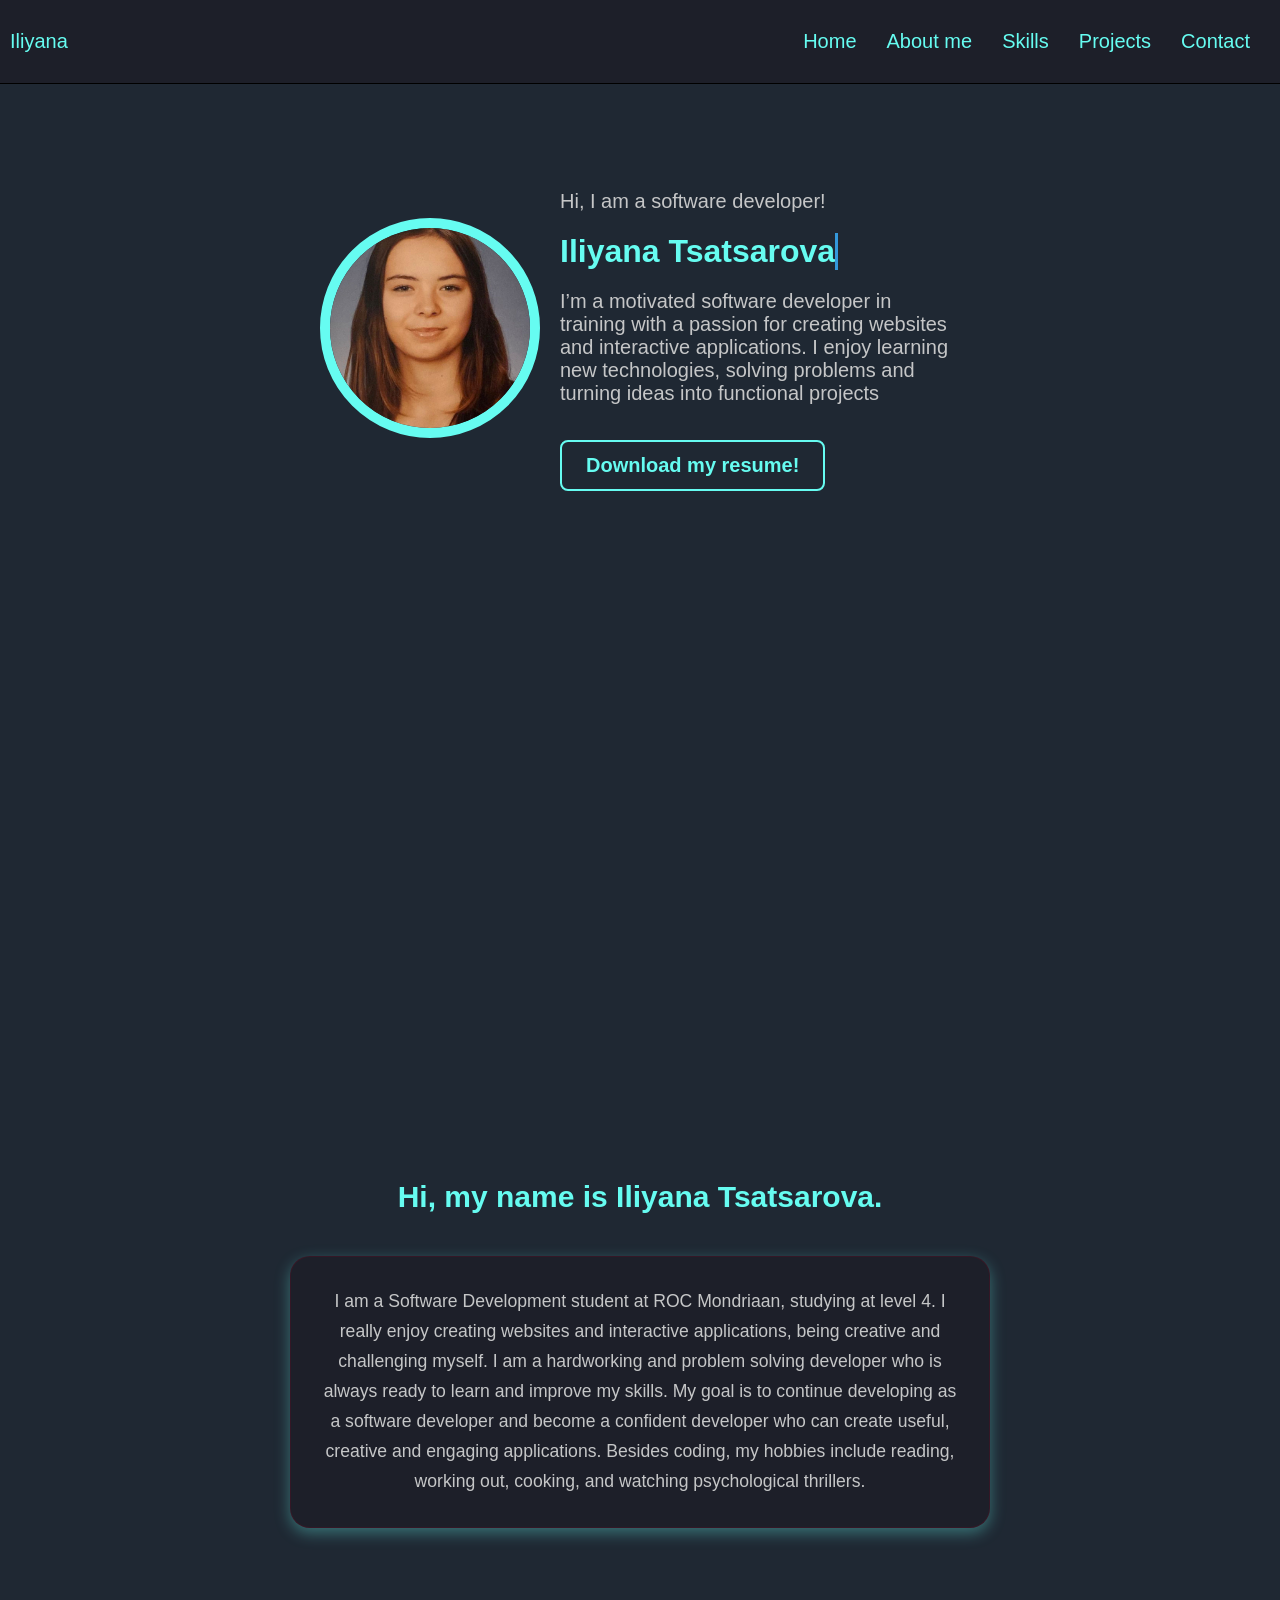
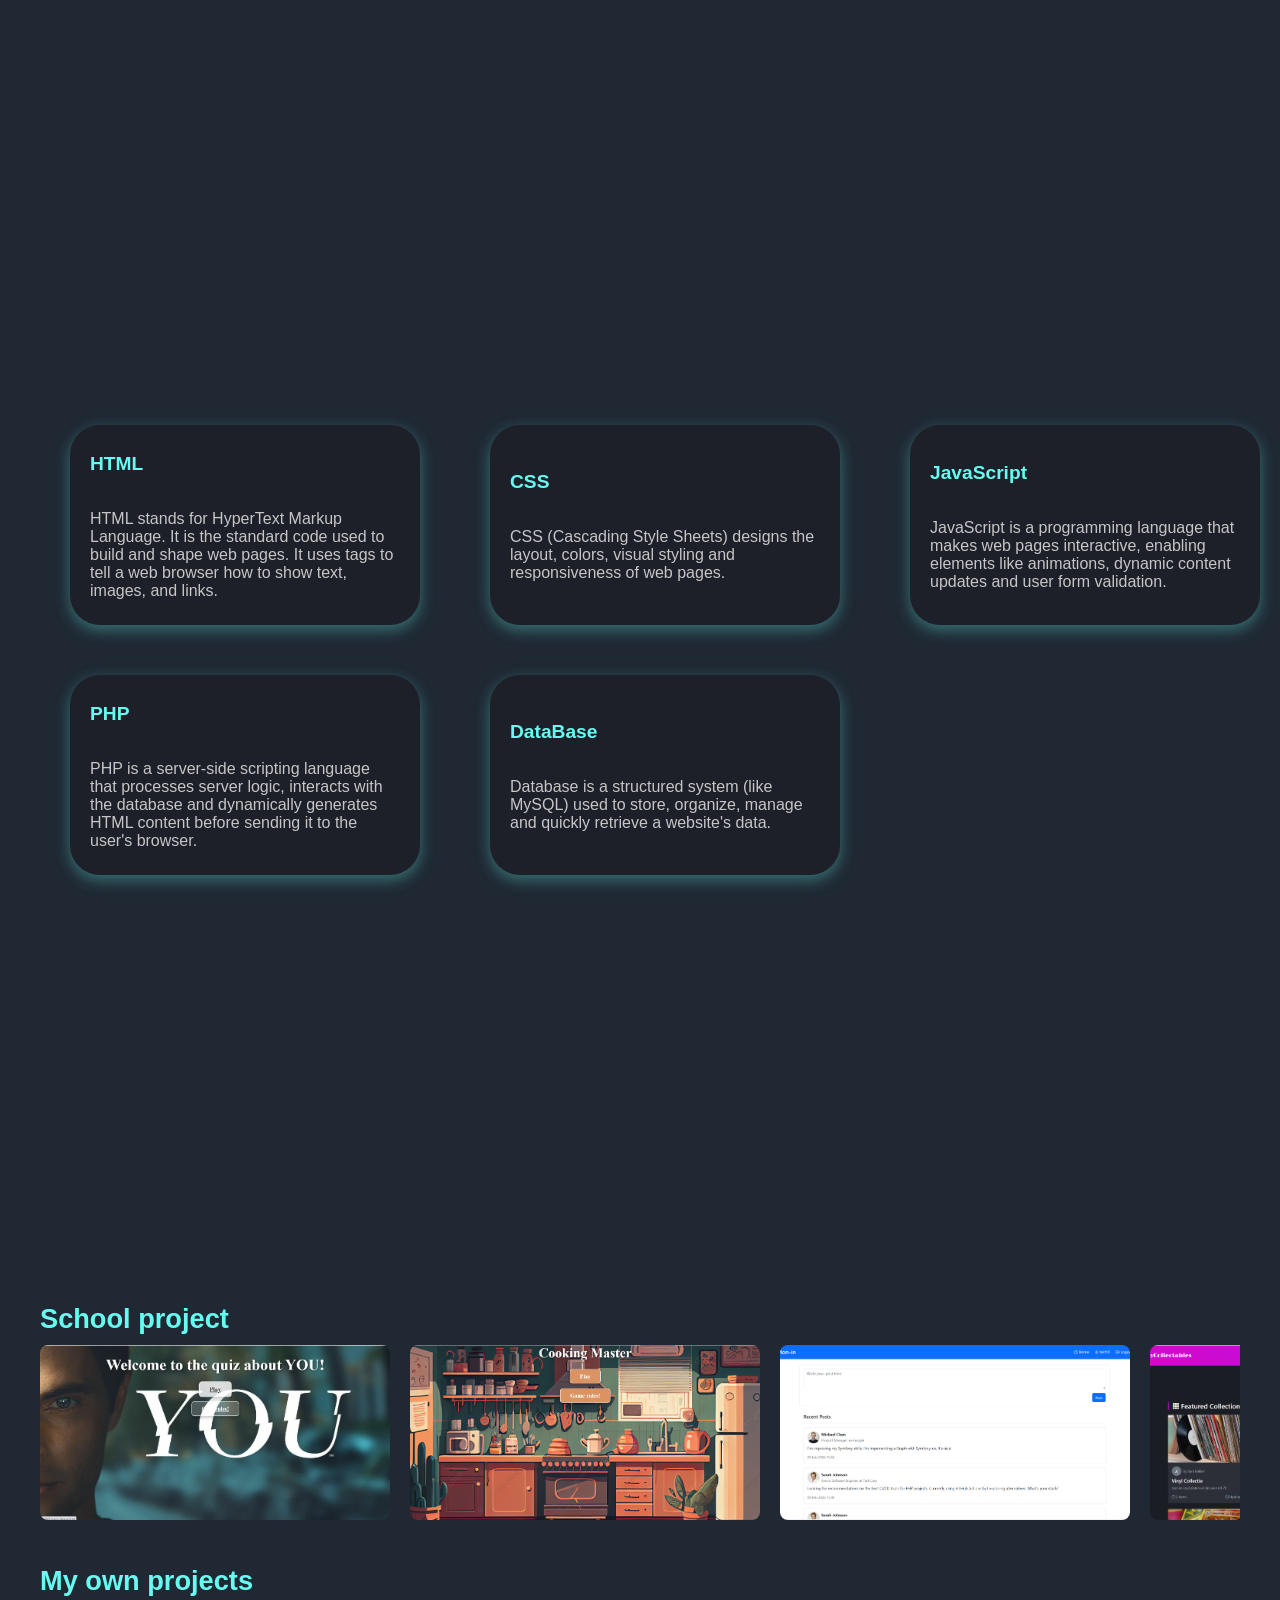
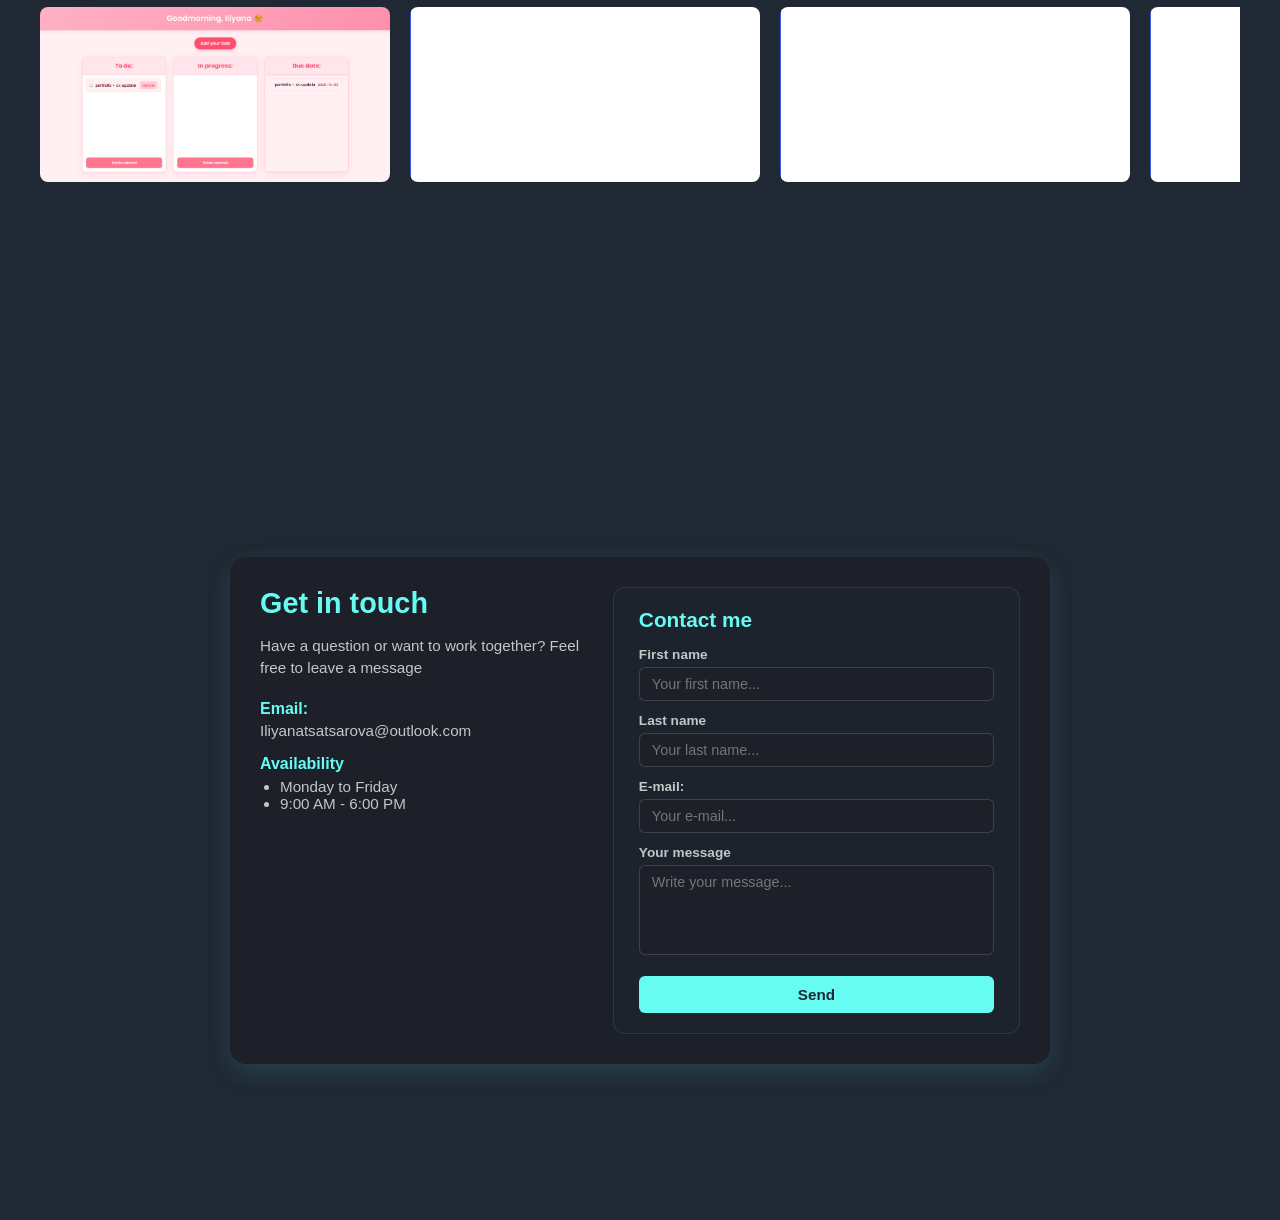
==== index.html @ 101a6073 "I updated my resume" ====
<!doctype html>
<html lang="en">
  <head>
    <meta charset="UTF-8" />
    <meta name="viewport" content="width=device-width, initial-scale=1.0" />
    <title>Iliyana's portfolio</title>
    <link rel="stylesheet" href="style.css" />
  </head>
  <body>
    <!--NAV-->
    <header>
      <nav class="nav">
        <div class="logo">Iliyana</div>
        <ul class="nav-links">
          <li><a href="#home">Home</a></li>
          <li><a href="#aboutme">About me</a></li>
          <li><a href="#skills">Skills</a></li>
          <li><a href="#projects">Projects</a></li>
          <li><a href="#contact">Contact</a></li>
        </ul>
      </nav>
    </header>

    <section id="home" class="home">
      <div class="home-content">
        <div class="profilepicture">
          <img
            src="img/Schermafbeelding 2026-08-31 154317.png"
            alt="profilepicture"
          />
        </div>
        <div class="introduction-text">
          <p class="intro">Hi, I am a software developer!</p>
          <div class="typing-container">
            <h1 class="typing-text">Iliyana Tsatsarova</h1>
          </div>
          <p class="home-description">
            I’m a motivated software developer in training with a passion for
            creating websites and interactive applications. I enjoy learning new
            technologies, solving problems and turning ideas into functional
            projects
          </p>
          <a
            href="assets/CV_IliyanaTsatsarova (1).docx"
            download="IliyanaTsatsarova/resume"
            >Download my resume!</a
          >
        </div>
      </div>
    </section>

    <section id="aboutme" class="aboutme">
      <h2>Hi, my name is Iliyana Tsatsarova.</h2>
      <p class="about-text">
        I am a Software Development student at ROC Mondriaan, studying at level
        4. I really enjoy creating websites and interactive applications, being
        creative and challenging myself. I am a hardworking and problem solving
        developer who is always ready to learn and improve my skills. My goal is
        to continue developing as a software developer and become a confident
        developer who can create useful, creative and engaging applications.
        Besides coding, my hobbies include reading, working out, cooking, and
        watching psychological thrillers.
      </p>
    </section>

    <section id="skills" class="skills">
      <div class="my-skills">
        <div class="skill">
          <p class="skill-title">HTML</p>
          <p class="skill-description">
            HTML stands for HyperText Markup Language. It is the standard code
            used to build and shape web pages. It uses tags to tell a web
            browser how to show text, images, and links.
          </p>
        </div>
        <div class="skill">
          <p class="skill-title">CSS</p>
          <p class="skill-description">
            CSS (Cascading Style Sheets) designs the layout, colors, visual
            styling and responsiveness of web pages.
          </p>
        </div>
        <div class="skill">
          <p class="skill-title">JavaScript</p>
          <p class="skill-description">
            JavaScript is a programming language that makes web pages
            interactive, enabling elements like animations, dynamic content
            updates and user form validation.
          </p>
        </div>
        <div class="skill">
          <p class="skill-title">PHP</p>
          <p class="skill-description">
            PHP is a server-side scripting language that processes server logic,
            interacts with the database and dynamically generates HTML content
            before sending it to the user's browser.
          </p>
        </div>
        <div class="skill">
          <p class="skill-title">DataBase</p>
          <p class="skill-description">
            Database is a structured system (like MySQL) used to store,
            organize, manage and quickly retrieve a website's data.
          </p>
        </div>
      </div>
    </section>

    <section id="projects" class="projects">
      <div class="project-group">
        <div class="section-title">School project</div>
        <div class="school-projects">
          <div class="project">
            <a
              href="https://github.com/Nicolle-Valovicova/p01-project"
              target="_blank"
            >
              <img
                src="img/Schermafbeelding 2026-08-19 220558.png"
                alt="School Project 1"
              />
              <div class="project-overlay">
                <span>Go to Github&rarr;</span>
              </div>
            </a>
          </div>

          <div class="project">
            <a
              href="https://github.com/Nicolle-Valovicova/Project-p2-Game"
              target="_blank"
            >
              <img
                src="img/Schermafbeelding 2026-08-19 220109.png"
                alt="School Project 2"
              />
              <div class="project-overlay">
                <span>Go to Github &rarr;</span>
              </div>
            </a>
          </div>

          <div class="project">
            <a
              href="https://github.com/ROCMondriaanTIN/sd25-p03-proj-mon-in-jessika-iliyana"
              target="_blank"
            >
              <img
                src="img/Schermafbeelding 2026-08-19 220008.png"
                alt="School Project 3"
              />
              <div class="project-overlay">
                <span>Go to Github &rarr;</span>
              </div>
            </a>
          </div>

          <div class="project">
            <a
              href="https://github.com/ROCMondriaanTIN/sd25-project-p04-collectables-jessika-iliyana-1"
              target="_blank"
            >
              <img
                src="img/Schermafbeelding 2026-08-19 220751.png"
                alt="School Project 4"
              />
              <div class="project-overlay">
                <span>Go to Github &rarr;</span>
              </div>
            </a>
          </div>
        </div>
      </div>

      <div class="project-group">
        <div class="section-title">My own projects</div>
        <div class="home-projects">
          <div class="project">
            <a href="https://github.com/IliyanaTsatsarova22/study_planner" target="_blank">
              <img src="img/Schermafbeelding 2026-10-12 115418.png" alt="Study planner" />
              <div class="project-overlay">
                <span>Go to Github &rarr;</span>
              </div>
            </a>
          </div>

          <div class="project">
            <a>
              <img src="img/white.jpg" alt="test" />
              <div class="project-overlay">
                <span>Go to Github &rarr;</span>
              </div>
            </a>
          </div>

          <div class="project">
            <a>
              <img src="img/white.jpg" alt="test" />
              <div class="project-overlay">
                <span>Go to Github &rarr;</span>
              </div>
            </a>
          </div>

          <div class="project">
            <a>
              <img src="img/white.jpg" alt="test" />
              <div class="project-overlay">
                <span>Go to Github &rarr;</span>
              </div>
            </a>
          </div>
        </div>
      </div>
    </section>

    <section id="contact" class="contact-container">
      <div class="contact-card"> 
      <div class="contact-info">
        <h2>Get in touch</h2>
        <p class="subtitle">
          Have a question or want to work together? Feel free to leave a message
        </p>

        <div class="info-group">
          <span class="info-label">Email:</span>
          <a href="mailto:Iliyanatsatsarova@outlook.com" class="info-value">Iliyanatsatsarova@outlook.com</a>

          <span class="info-label">Availability</span>
          <ul class="availability-list">
            <li>Monday to Friday</li>
            <li>9:00 AM - 6:00 PM</li>
          </ul>

        </div>
      </div>

      <div class="contact-form-wrapper">
        <form class="contact-form" method="POST" action="https://formsubmit.co/iliyanatsatsarova@outlook.com">
          <h2>Contact me</h2>

          <div class="form-row">
            <div class="form-group">
              <label for="fname">First name</label>
              <input type="text" id="fname" name="firstname" placeholder="Your first name..." required />
            </div>

            <div class="form-group">
              <label for="lname">Last name</label>
              <input type="text" id="lname" name="lastname" placeholder="Your last name..." required />
            </div>

            <div class="form-group">
              <label for="email">E-mail:</label>
              <input type="email" id="email" name="email" placeholder="Your e-mail..." required />
            </div>

            <div class="form-group">
              <label for="message">Your message</label>
              <textarea id="message" name="message" rows="5" placeholder="Write your message..." required ></textarea>
            </div>

          </div>

          <button type="submit" class="submit-btn">Send</button>
          <input type="hidden" name="_captcha" value="false">

        </form>
        
      </div>
      </div> 
    </section>
    <div id="toast" class="toast">Message sent successfully!</div>
    <script src="script.js"></script>
  </body>
</html>
---- style.css ----
* {
    box-sizing: border-box;
    font-family:'Franklin Gothic Medium', 'Arial Narrow', Arial, sans-serif;
}

body {
    margin: 0;
    padding: 0;
    background-color: #1F2833;
}

html {
  scroll-behavior: smooth;
}

::selection{
    background: #45A29E;
}

/* HOME */

header{
  position: fixed;
  top: 0;
  width: 100%;
  z-index: 1;
  background-color: #1d1f29;
  border-bottom: 1px solid rgb(0, 0, 0);
 
}
.nav{
    display: flex;
    flex-direction: row;
    justify-content: space-between;
    color: #66FCF1;
    align-items: center;
    padding: 10px;
    font-size: 20px;
}

.nav-links{
    display: flex;
    flex-direction: row;
    gap: 30px;
    margin-right: 20px;
    list-style: none;
}

a {
    text-decoration: none;
    color: #66FCF1;

}

.nav-links a {
    transition: color 0.3s ease;
}

.nav-links a:hover {
    color: #ffffff;
    border-bottom: 2px solid #66FCF1;
    padding-bottom: 4px;
}

.home-content{
    height: 500px;
    display: flex;
    flex-direction: row;
    justify-content: center;
    align-items: center;
    gap: 20px;
    color: #C5C6C7 ;

}

.profilepicture img {
  width: 220px;
  height: 220px;
  border-radius: 50%;
  object-fit: cover;
  border: 10px solid #66FCF1;
  position: relative;
  animation-name: imgswipe;
  animation-duration: 2s;
}

@keyframes imgswipe{
    0%{
       left:  -700px;
    }
    100%{
        left: 0px;
    }

}

.home {
    min-height: 100vh;
    padding-top: 80px;
    box-sizing: border-box;
}

.introduction-text{
    font-size: 20px;
    animation-name: intro-text;
    animation-duration: 1s;
    position: relative;
}

@keyframes intro-text{
    0% {
        top: -600px;
    }
    100% {
        top: 0px;
    }
}

.introduction-text a[download] {
    display: inline-block;
    margin-top: 15px;
    padding: 12px 24px;
    background-color: transparent;
    color: #66FCF1;
    border: 2px solid #66FCF1;
    border-radius: 8px;
    font-weight: bold;
    transition: all 0.3s ease;
}

.introduction-text a[download]:hover {
    background-color: #66FCF1;
    color: #1d1f29;
    box-shadow: 0 0 15px rgba(102, 252, 241, 0.4);
}
.home-description{
    width: 400px;
}

.typing-container {
  display: flex;
  align-items: center;
  justify-content: flex-start; /* Aangepast zodat het mooi aansluit bij je tekstblok */
  height: 100%;
}

.typing-text {
  font-size: 32px; 
  font-weight: bold;
  overflow: hidden;
  white-space: nowrap;
  border-right: 3px solid #3498db;
  animation: typing 3s steps(18) infinite, blink 0.5s step-end infinite alternate;
  margin: 0;
  color: #66FCF1;
}
    
@keyframes typing {
  0% { width: 0; }
  50% { width: 100%; }
  100% { width: 0; }
}
    
@keyframes blink {
  50% { border-color: transparent; }
}


.aboutme, .skills, .projects, .contact-container {
    min-height: 100vh;
    background-color: #1F2833;
}

/* ABOUT ME */

.aboutme {
    display: flex;
    flex-direction: column;
    justify-content: center;
    align-items: center;
    padding: 80px;
}

.aboutme h2{
    color: #66FCF1;
    font-size: 30px;
}

.about-text {
    width: min(700px, 90%);
    padding: 30px;
    background-color: #1d1f29;
    border: 1px solid rgba(123, 1, 30, 0.25);
    border-radius: 20px;
    box-shadow: rgba(102, 252, 241, 0.35) 0px 5px 15px;
    color: #C5C6C7;
    font-size: 1.1rem;
    line-height: 1.7;
    text-align: center;
}

/* SKILLS  */

.skills {
  display: flex;
  flex-direction: row;
  justify-content: center;
  align-items: center;
  margin-left: 70px;
}

.my-skills {
  width: 100%;
  display: grid;
  grid-template-columns: 1fr 1fr 1fr ; 
  gap: 50px;
  
}
.skill {
    height: 200px;
    width: 350px;
    transition:all 0.3s ease;
    border-radius: 30px;
    box-shadow: rgba(102, 252, 241, 0.35) 0px 5px 15px;
    padding: 20px;
    display: flex;
    flex-direction: column;
    justify-content: center;
    align-items: flex-start;
    background-color: #1d1f29;
    color: #C5C6C7;
}

.skill-title{
   font-weight: bold;
   font-size: 1.2rem;
   color: #66FCF1;
}

.skill:hover{
  transform: scale(1.1);
  box-shadow: #45A29E 0px 20px 30px -10px;
}

/* PROJECTS */
.projects {
    min-height: 100vh;
    display: flex;
    flex-direction: column;
    justify-content: center;
    gap: 30px; 
    padding: 40px;
}

.school-projects,
.home-projects {
    display: flex;
    flex-direction: row;
    gap: 20px;
    overflow-x: auto; 
    padding-bottom: 15px; 
    scroll-behavior: smooth;
    scrollbar-width: thin;
    scrollbar-color: #45A29E rgba(123, 1, 30, 0.1);
}
.project-group {
    display: flex;
    flex-direction: column;
    gap: 10px; /* Kleine ruimte tussen de titel en de kaarten! */
}

.section-title {
    color: #66FCF1;
    font-weight: bold;
    font-size: 1.7rem;
}

.project {
    width: 350px;  
    height: 175px; 
    display: flex;
    justify-content: center;
    align-items: center;
    flex-shrink: 0; 
    border-radius: 8px; 
    position: relative; 
    overflow: hidden; 
}

.project a {
    display: block;
    width: 100%;
    height: 100%;
}

.project img {
    width: 100%;
    height: 100%;
    object-fit: cover;
    display: block; 
}


.project-overlay{
    position: absolute;
    top: 0;
    left: 0;
    width: 100%;
    height: 100%;
    background: linear-gradient(to top, #27615e, transparent);
    display: flex;
    justify-content: center;
    align-items: flex-end;
    padding-bottom: 20px;
    opacity: 0; 
    transition: opacity 0.3s ease;
}

.project-overlay span {
    color: white;
    font-weight: bold;
    font-size: 1.2rem;
}

.project:hover .project-overlay {
    opacity: 1; 
}



.school-projects::-webkit-scrollbar,
.home-projects::-webkit-scrollbar {
    height: 8px; 
}

.school-projects::-webkit-scrollbar-track,
.home-projects::-webkit-scrollbar-track {
    background: rgba(123, 1, 30, 0.1); 
    border-radius: 10px;
}

.school-projects::-webkit-scrollbar-thumb,
.home-projects::-webkit-scrollbar-thumb {
    background: #7B011E; 
}


.contact-container {
    min-height: calc(100vh - 80px); 
    display: flex;
    justify-content: center;
    align-items: center; 
    padding: 40px 20px;
    background-color: #1F2833;
}

.contact-card {
    display: flex;
    flex-direction: row;
    gap: 30px;
    background-color: #1d1f29;
    padding: 30px;
    color: #C5C6C7;
    border-radius: 16px;
    box-shadow: rgba(102, 252, 241, 0.12) 0px 8px 24px;
    max-width: 820px;
    width: 100%;
}

.contact-info {
    flex: 1;
}

.contact-info h2 {
    color: #66FCF1;
    margin-top: 0;
    margin-bottom: 12px;
    font-size: 1.8rem;
}

.contact-info .subtitle {
    line-height: 1.5;
    margin-bottom: 20px;
    font-size: 0.95rem;
}

.info-label {
    display: block;
    color: #66FCF1;
    font-weight: bold;
    margin-top: 15px;
    margin-bottom: 4px;
}

.info-value {
    color: #C5C6C7;
    text-decoration: none;
    font-size: 0.95rem;
}

.availability-list {
    padding-left: 20px;
    margin-top: 5px;
    font-size: 0.95rem;
}

/* FORMULIER CONTAINER */
.contact-form-wrapper {
    flex: 1.1;
    background-color: rgba(31, 40, 51, 0.5);
    padding: 20px 25px;
    border-radius: 12px;
    border: 1px solid rgba(102, 252, 241, 0.1);
}

.contact-form h2 {
    color: #66FCF1;
    margin-top: 0;
    margin-bottom: 15px;
    font-size: 1.3rem;
}

.form-group {
    margin-bottom: 12px;
}

.form-group label {
    display: block;
    font-weight: bold;
    margin-bottom: 5px;
    color: #C5C6C7;
    font-size: 0.85rem;
}

.contact-form input,
.contact-form textarea {
    width: 100%;
    padding: 8px 12px; 
    border: 1.5px solid rgba(197, 198, 199, 0.2);
    border-radius: 6px;
    background-color: #1d1f29;
    color: #ffffff;
    font-size: 0.9rem;
    transition: all 0.3s ease;
    resize: none;
}

.contact-form textarea {
    rows: 3;
    height: 90px; 
}

.contact-form input:focus,
.contact-form textarea:focus {
    border-color: #66FCF1;
    box-shadow: 0 0 8px rgba(102, 252, 241, 0.2);
    outline: none;
}

.submit-btn {
    width: 100%;
    background-color: #66FCF1;
    color: #1f2833;
    font-weight: bold;
    font-size: 0.95rem;
    border: none;
    padding: 10px;
    border-radius: 6px;
    cursor: pointer;
    transition: all 0.3s ease;
    margin-top: 5px;
}

.submit-btn:hover {
    background-color: #45A29E;
    color: #ffffff;
    box-shadow: 0 4px 12px rgba(102, 252, 241, 0.25);
}



/* ALERT */
.toast {
    visibility: hidden;
    min-width: 250px;
    background-color: #66FCF1;
    color: #1d1f29;
    text-align: center;
    border-radius: 8px;
    padding: 16px;
    position: fixed;
    z-index: 1000;
    right: 30px;
    bottom: 30px;
    font-weight: bold;
    box-shadow: 0px 4px 15px rgba(0, 0, 0, 0.4);
    opacity: 0;
    transition: opacity 0.3s, bottom 0.3s, visibility 0.3s;
}

.toast.show {
    visibility: visible;
    opacity: 1;
    bottom: 50px;
}






























































/*
.contact-container {
    display: flex;
    flex-direction: row; 
    justify-content: center; 
    align-items: center; 
}

.contact-info, .contact-form-wrapper {
    background-color: #1d1f29;
    flex: 1 1 0 ; 
    max-width: 500px;
    height: 400px;
    padding: 30px;
    color: #C5C6C7;
    border-radius: 5px;
    
}

.contact-form-wrapper {
    height: 100%;
    display: flex;
}

.contact-form {
    background: #C5C6C7;
    padding: 25px;
    border-radius: 8px;
    color: black;
    width: 100%;
    margin: 0;
}


.contact-form label {
    display: block;
    margin-bottom: 5px;
    font-weight: 500;
}

.contact-form input, 
.contact-form textarea {
    width: 100%;
    padding: 10px;
    border: 1px solid #ccc;
    border-radius: 4px;
    box-sizing: border-box;
}

.contact-form input:focus, 
.contact-form textarea:focus {
    outline: none;
    border-color: #0066cc;
}

.submit-btn {
    width: 100%;
    background-color: #0066cc;
    color: white;
    padding: 12px;
    border: none;
    border-radius: 4px;
    cursor: pointer;
    font-weight: bold;
}

.submit-btn:hover {
    background-color: #0052a3;
}

/* .contact-form{
    background-color: whitesmoke;
    color: black;
    height: 350px;
    padding: 20px;
    border-radius: 10px;
    box-shadow: rgba(102, 252, 241, 0.60) 0px 5px 15px;
}

.form-row{
    display: flex;
    flex-direction: column;
    justify-content: center;
    gap: 5px;
}

.form-row input,
.form-row textarea {
    width: 100%;
    box-sizing: border-box; 
    padding: 10px;
    border: 1px solid #ccc;
    border-radius: 4px;
}

.form-row textarea {
    resize: none;
} */
/* 

.info-group {
    display: flex;
    flex-direction: column;
    gap: 12px;
}

.info-label {
    font-weight: 600;
    font-size: 1.1rem;
    margin-top: 8px;
}

.info-value, 
.contact-info a {
    color: #0066cc;
    text-decoration: none;
    font-size: 0.95rem;
    transition: color 0.2s ease;
}

.info-value:hover, 
.contact-info a:hover {
    color: #004080;
    text-decoration: underline;
} */
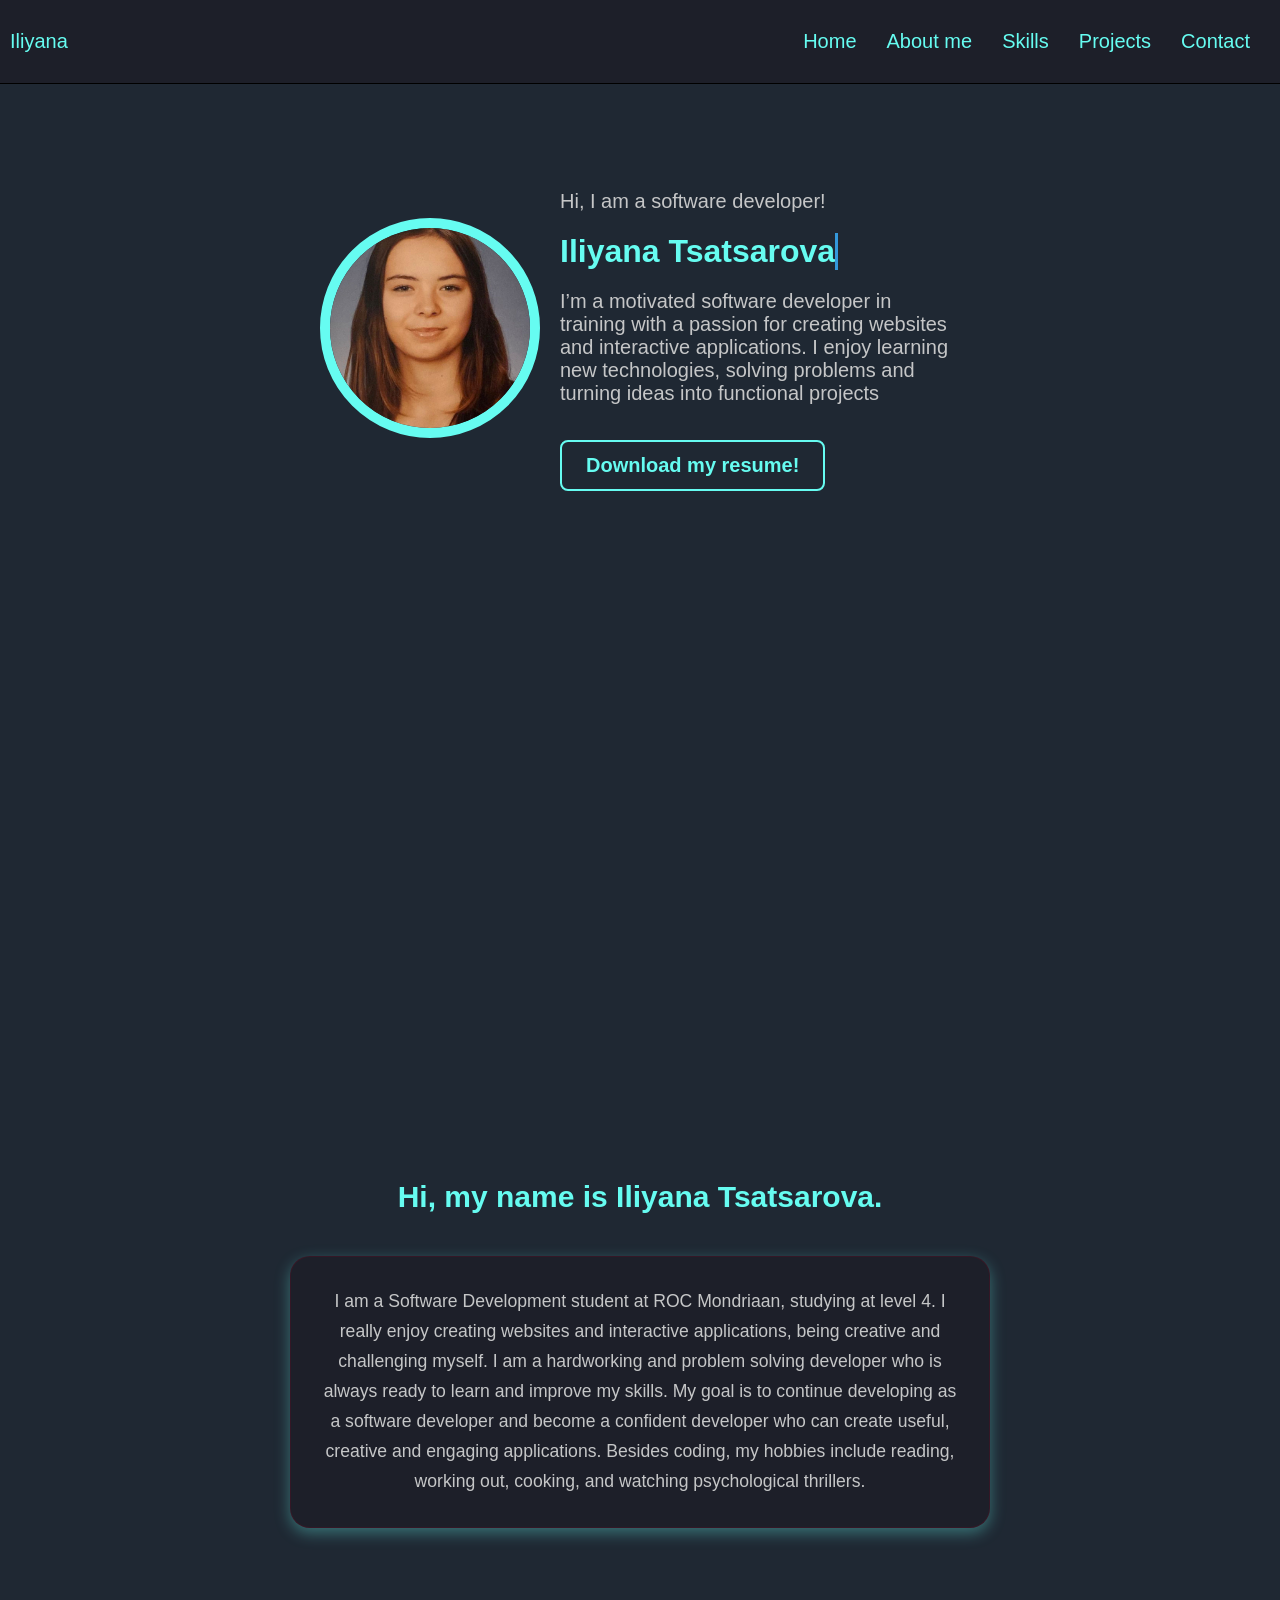
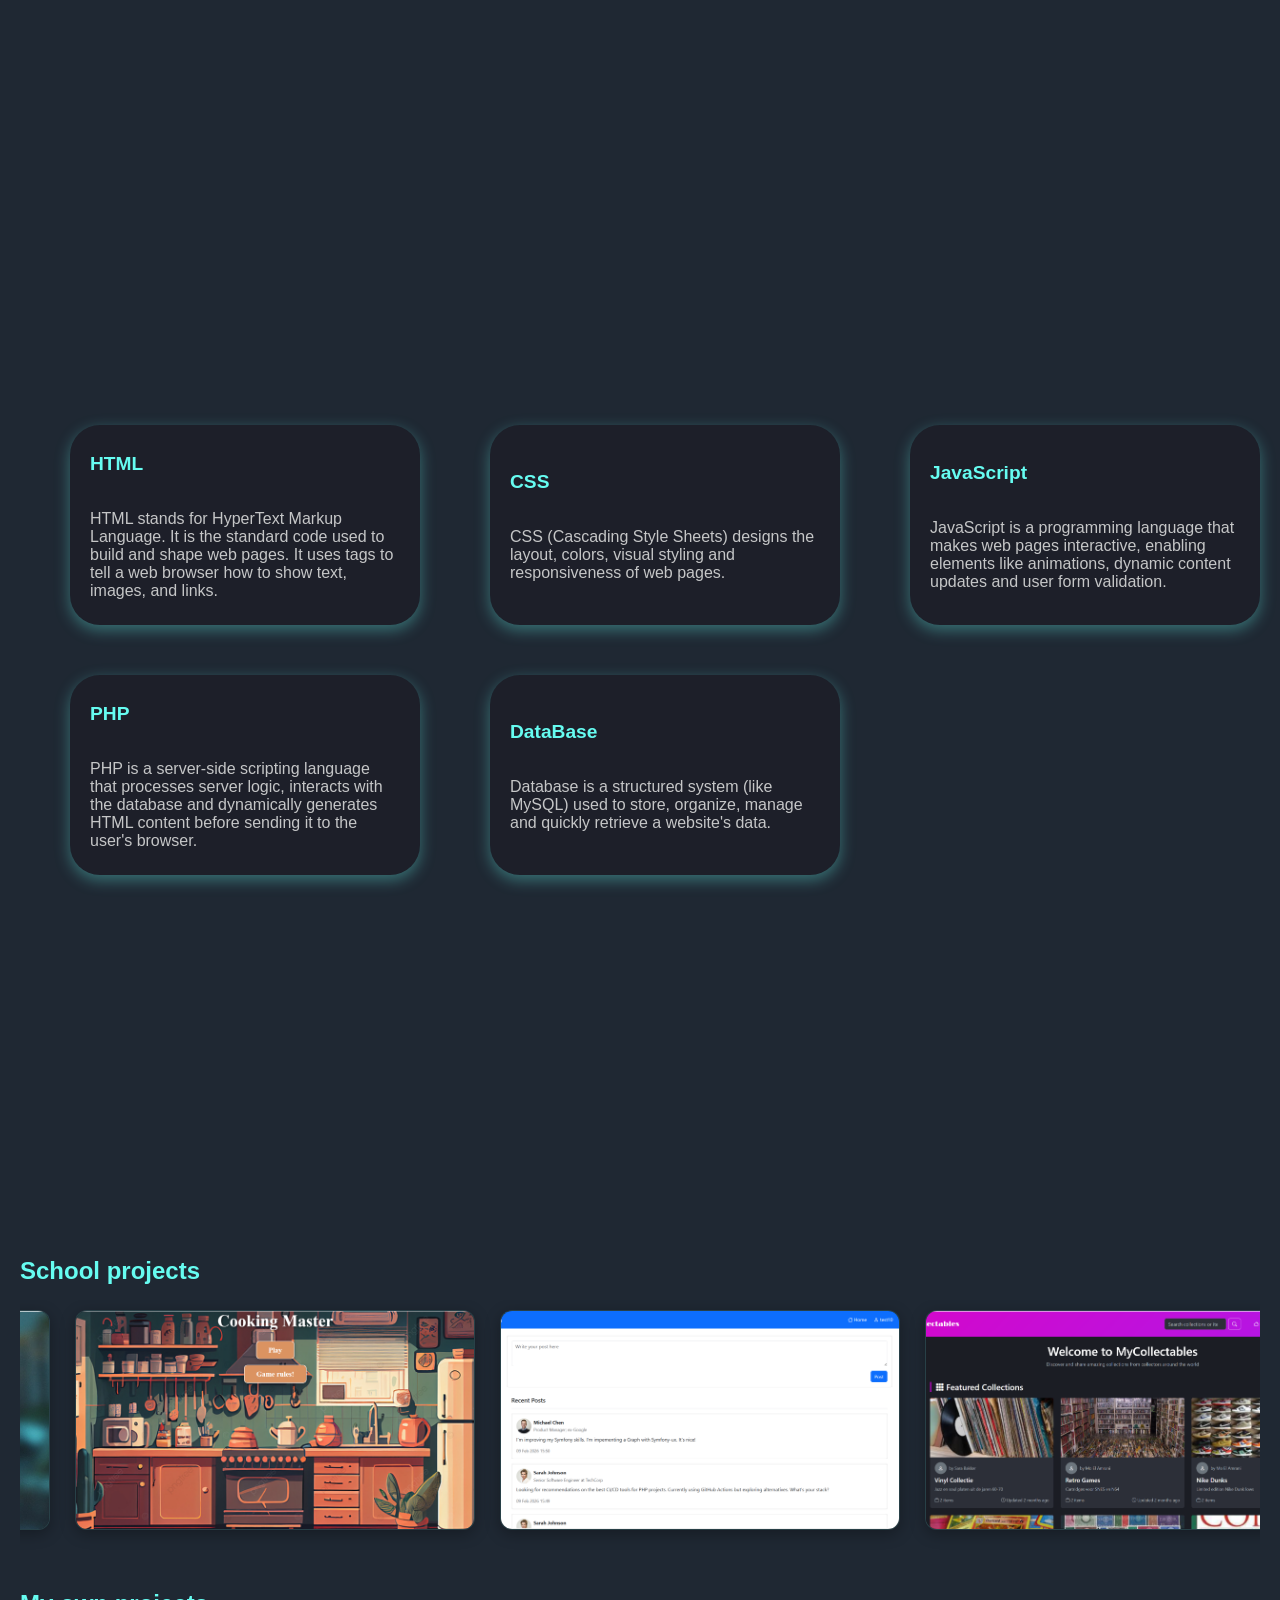
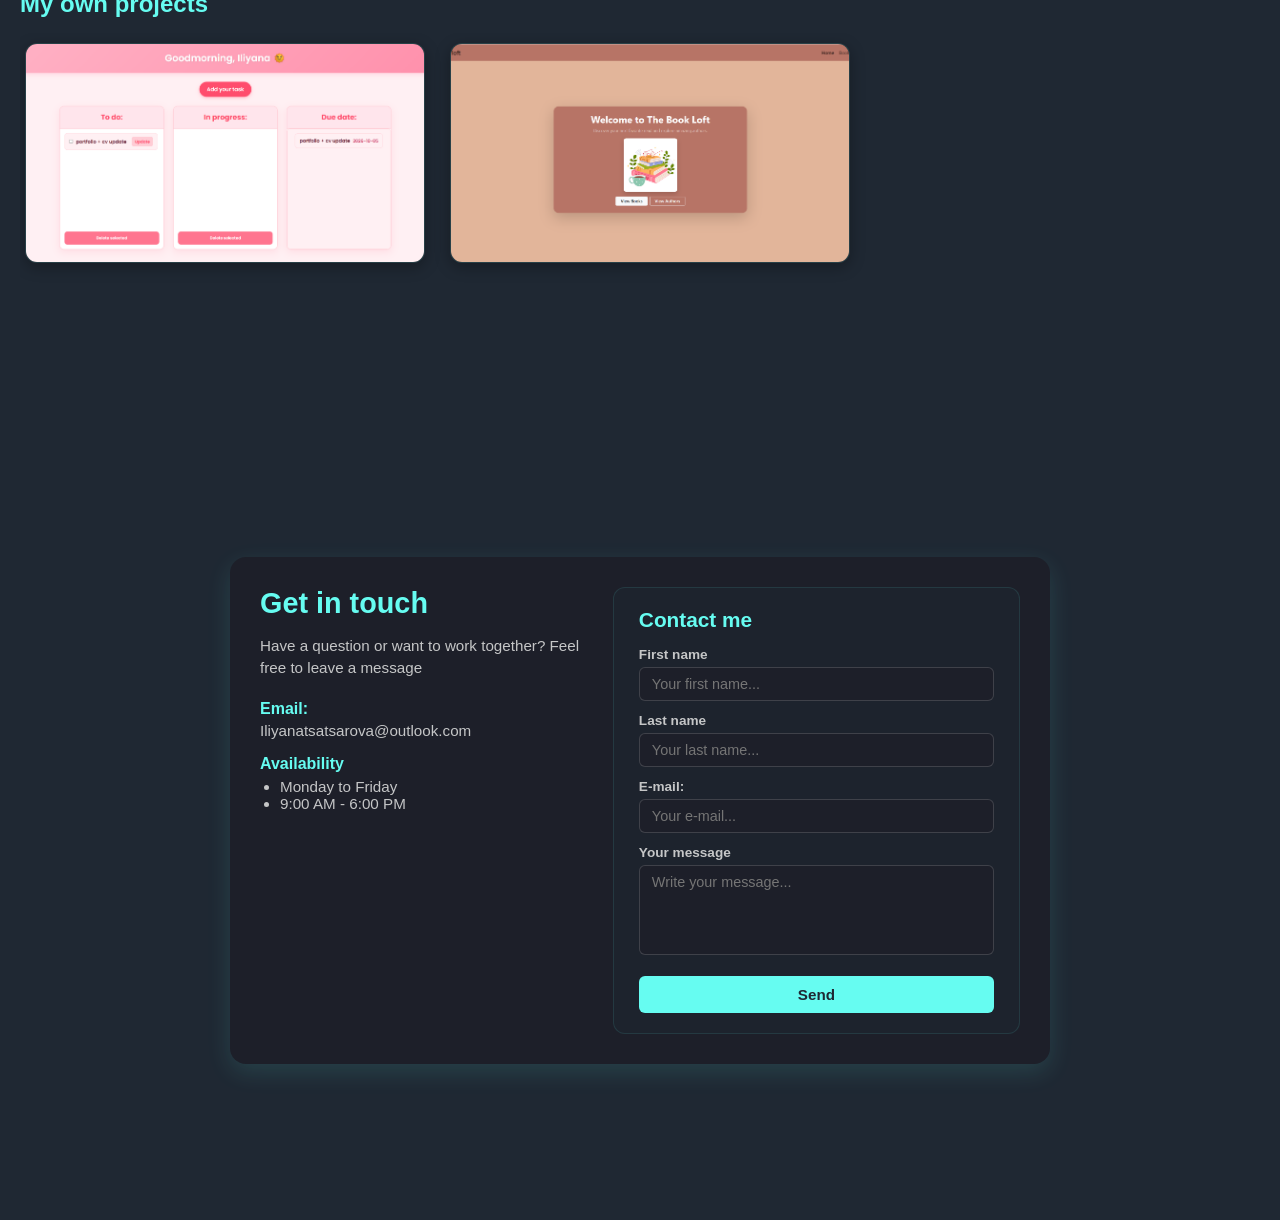
==== commit 1e3edf2b: "automatic scroll added + my own project" ====
--- a/index.html
+++ b/index.html
@@ -106,64 +106,40 @@
       </div>
     </section>
 
-    <section id="projects" class="projects">
+   <section id="projects" class="projects">
       <div class="project-group">
-        <div class="section-title">School project</div>
-        <div class="school-projects">
-          <div class="project">
-            <a
-              href="https://github.com/Nicolle-Valovicova/p01-project"
-              target="_blank"
-            >
-              <img
-                src="img/Schermafbeelding 2026-08-19 220558.png"
-                alt="School Project 1"
-              />
-              <div class="project-overlay">
-                <span>Go to Github&rarr;</span>
-              </div>
-            </a>
-          </div>
-
-          <div class="project">
-            <a
-              href="https://github.com/Nicolle-Valovicova/Project-p2-Game"
-              target="_blank"
-            >
-              <img
-                src="img/Schermafbeelding 2026-08-19 220109.png"
-                alt="School Project 2"
-              />
-              <div class="project-overlay">
-                <span>Go to Github &rarr;</span>
-              </div>
-            </a>
-          </div>
-
-          <div class="project">
-            <a
-              href="https://github.com/ROCMondriaanTIN/sd25-p03-proj-mon-in-jessika-iliyana"
-              target="_blank"
-            >
-              <img
-                src="img/Schermafbeelding 2026-08-19 220008.png"
-                alt="School Project 3"
-              />
-              <div class="project-overlay">
-                <span>Go to Github &rarr;</span>
-              </div>
-            </a>
-          </div>
-
-          <div class="project">
-            <a
-              href="https://github.com/ROCMondriaanTIN/sd25-project-p04-collectables-jessika-iliyana-1"
-              target="_blank"
-            >
-              <img
-                src="img/Schermafbeelding 2026-08-19 220751.png"
-                alt="School Project 4"
-              />
+        <div class="section-title">School projects</div>
+        <div class="school-projects" id="schoolProjectsScroll">
+          <div class="project">
+            <a href="https://github.com/Nicolle-Valovicova/p01-project" target="_blank">
+              <img src="img/Schermafbeelding 2026-08-19 220558.png" alt="School Project 1" />
+              <div class="project-overlay">
+                <span>Go to Github &rarr;</span>
+              </div>
+            </a>
+          </div>
+
+          <div class="project">
+            <a href="https://github.com/Nicolle-Valovicova/Project-p2-Game" target="_blank">
+              <img src="img/Schermafbeelding 2026-08-19 220109.png" alt="School Project 2" />
+              <div class="project-overlay">
+                <span>Go to Github &rarr;</span>
+              </div>
+            </a>
+          </div>
+
+          <div class="project">
+            <a href="https://github.com/ROCMondriaanTIN/sd25-p03-proj-mon-in-jessika-iliyana" target="_blank">
+              <img src="img/Schermafbeelding 2026-08-19 220008.png" alt="School Project 3" />
+              <div class="project-overlay">
+                <span>Go to Github &rarr;</span>
+              </div>
+            </a>
+          </div>
+
+          <div class="project">
+            <a href="https://github.com/ROCMondriaanTIN/sd25-project-p04-collectables-jessika-iliyana-1" target="_blank">
+              <img src="img/Schermafbeelding 2026-08-19 220751.png" alt="School Project 4" />
               <div class="project-overlay">
                 <span>Go to Github &rarr;</span>
               </div>
@@ -174,7 +150,7 @@
 
       <div class="project-group">
         <div class="section-title">My own projects</div>
-        <div class="home-projects">
+        <div class="home-projects" id="homeProjectsScroll">
           <div class="project">
             <a href="https://github.com/IliyanaTsatsarova22/study_planner" target="_blank">
               <img src="img/Schermafbeelding 2026-10-12 115418.png" alt="Study planner" />
@@ -185,26 +161,8 @@
           </div>
 
           <div class="project">
-            <a>
-              <img src="img/white.jpg" alt="test" />
-              <div class="project-overlay">
-                <span>Go to Github &rarr;</span>
-              </div>
-            </a>
-          </div>
-
-          <div class="project">
-            <a>
-              <img src="img/white.jpg" alt="test" />
-              <div class="project-overlay">
-                <span>Go to Github &rarr;</span>
-              </div>
-            </a>
-          </div>
-
-          <div class="project">
-            <a>
-              <img src="img/white.jpg" alt="test" />
+            <a href="https://github.com/IliyanaTsatsarova22/symfony-bookManagement-crud" target="_blank">
+              <img src="img/Schermafbeelding 2026-10-21 183036.png" alt="Book collection" />
               <div class="project-overlay">
                 <span>Go to Github &rarr;</span>
               </div>
--- a/style.css
+++ b/style.css
@@ -248,43 +248,59 @@
     display: flex;
     flex-direction: column;
     justify-content: center;
-    gap: 30px; 
-    padding: 40px;
+    gap: 40px; 
+    padding: 100px 20px 60px 20px; 
+}
+
+.project-group {
+    display: flex;
+    flex-direction: column;
+    gap: 15px;
+    width: 100%;
+}
+
+.section-title {
+    color: #66FCF1;
+    font-weight: bold;
+    font-size: 1.5rem;
 }
 
 .school-projects,
 .home-projects {
     display: flex;
     flex-direction: row;
-    gap: 20px;
+    gap: 25px;
     overflow-x: auto; 
-    padding-bottom: 15px; 
+    padding: 10px 5px 20px 5px; 
     scroll-behavior: smooth;
-    scrollbar-width: thin;
-    scrollbar-color: #45A29E rgba(123, 1, 30, 0.1);
-}
-.project-group {
-    display: flex;
-    flex-direction: column;
-    gap: 10px; /* Kleine ruimte tussen de titel en de kaarten! */
-}
-
-.section-title {
-    color: #66FCF1;
-    font-weight: bold;
-    font-size: 1.7rem;
+    width: 100%;
+    flex-wrap: nowrap; 
+    scrollbar-width: none; 
+}
+
+.school-projects::-webkit-scrollbar,
+.home-projects::-webkit-scrollbar {
+    display: none;
 }
 
 .project {
-    width: 350px;  
-    height: 175px; 
+    width: 400px;   
+    height: 220px; 
     display: flex;
     justify-content: center;
     align-items: center;
     flex-shrink: 0; 
-    border-radius: 8px; 
+    border-radius: 12px; 
     position: relative; 
     overflow: hidden; 
+    box-shadow: 0 4px 15px rgba(0, 0, 0, 0.3);
+    border: 1px solid rgba(102, 252, 241, 0.15);
+    background-color: #1d1f29;
+    transition: transform 0.3s ease;
+}
+
+.project:hover {
+    transform: translateY(-5px);
 }
 
 .project a {
@@ -300,26 +316,28 @@
     display: block; 
 }
 
-
-.project-overlay{
+.project-overlay {
     position: absolute;
     top: 0;
     left: 0;
     width: 100%;
     height: 100%;
-    background: linear-gradient(to top, #27615e, transparent);
-    display: flex;
-    justify-content: center;
-    align-items: flex-end;
-    padding-bottom: 20px;
+    background: linear-gradient(to top, rgba(39, 97, 94, 0.9), rgba(29, 31, 41, 0.4));
+    display: flex;
+    justify-content: center;
+    align-items: center;
     opacity: 0; 
     transition: opacity 0.3s ease;
 }
 
 .project-overlay span {
-    color: white;
+    color: #ffffff;
     font-weight: bold;
     font-size: 1.2rem;
+    background-color: rgba(31, 40, 51, 0.6);
+    padding: 10px 20px;
+    border-radius: 8px;
+    border: 1px solid #66FCF1;
 }
 
 .project:hover .project-overlay {
@@ -328,23 +346,7 @@
 
 
 
-.school-projects::-webkit-scrollbar,
-.home-projects::-webkit-scrollbar {
-    height: 8px; 
-}
-
-.school-projects::-webkit-scrollbar-track,
-.home-projects::-webkit-scrollbar-track {
-    background: rgba(123, 1, 30, 0.1); 
-    border-radius: 10px;
-}
-
-.school-projects::-webkit-scrollbar-thumb,
-.home-projects::-webkit-scrollbar-thumb {
-    background: #7B011E; 
-}
-
-
+/* CONTACT */
 .contact-container {
     min-height: calc(100vh - 80px); 
     display: flex;
@@ -404,7 +406,6 @@
     font-size: 0.95rem;
 }
 
-/* FORMULIER CONTAINER */
 .contact-form-wrapper {
     flex: 1.1;
     background-color: rgba(31, 40, 51, 0.5);
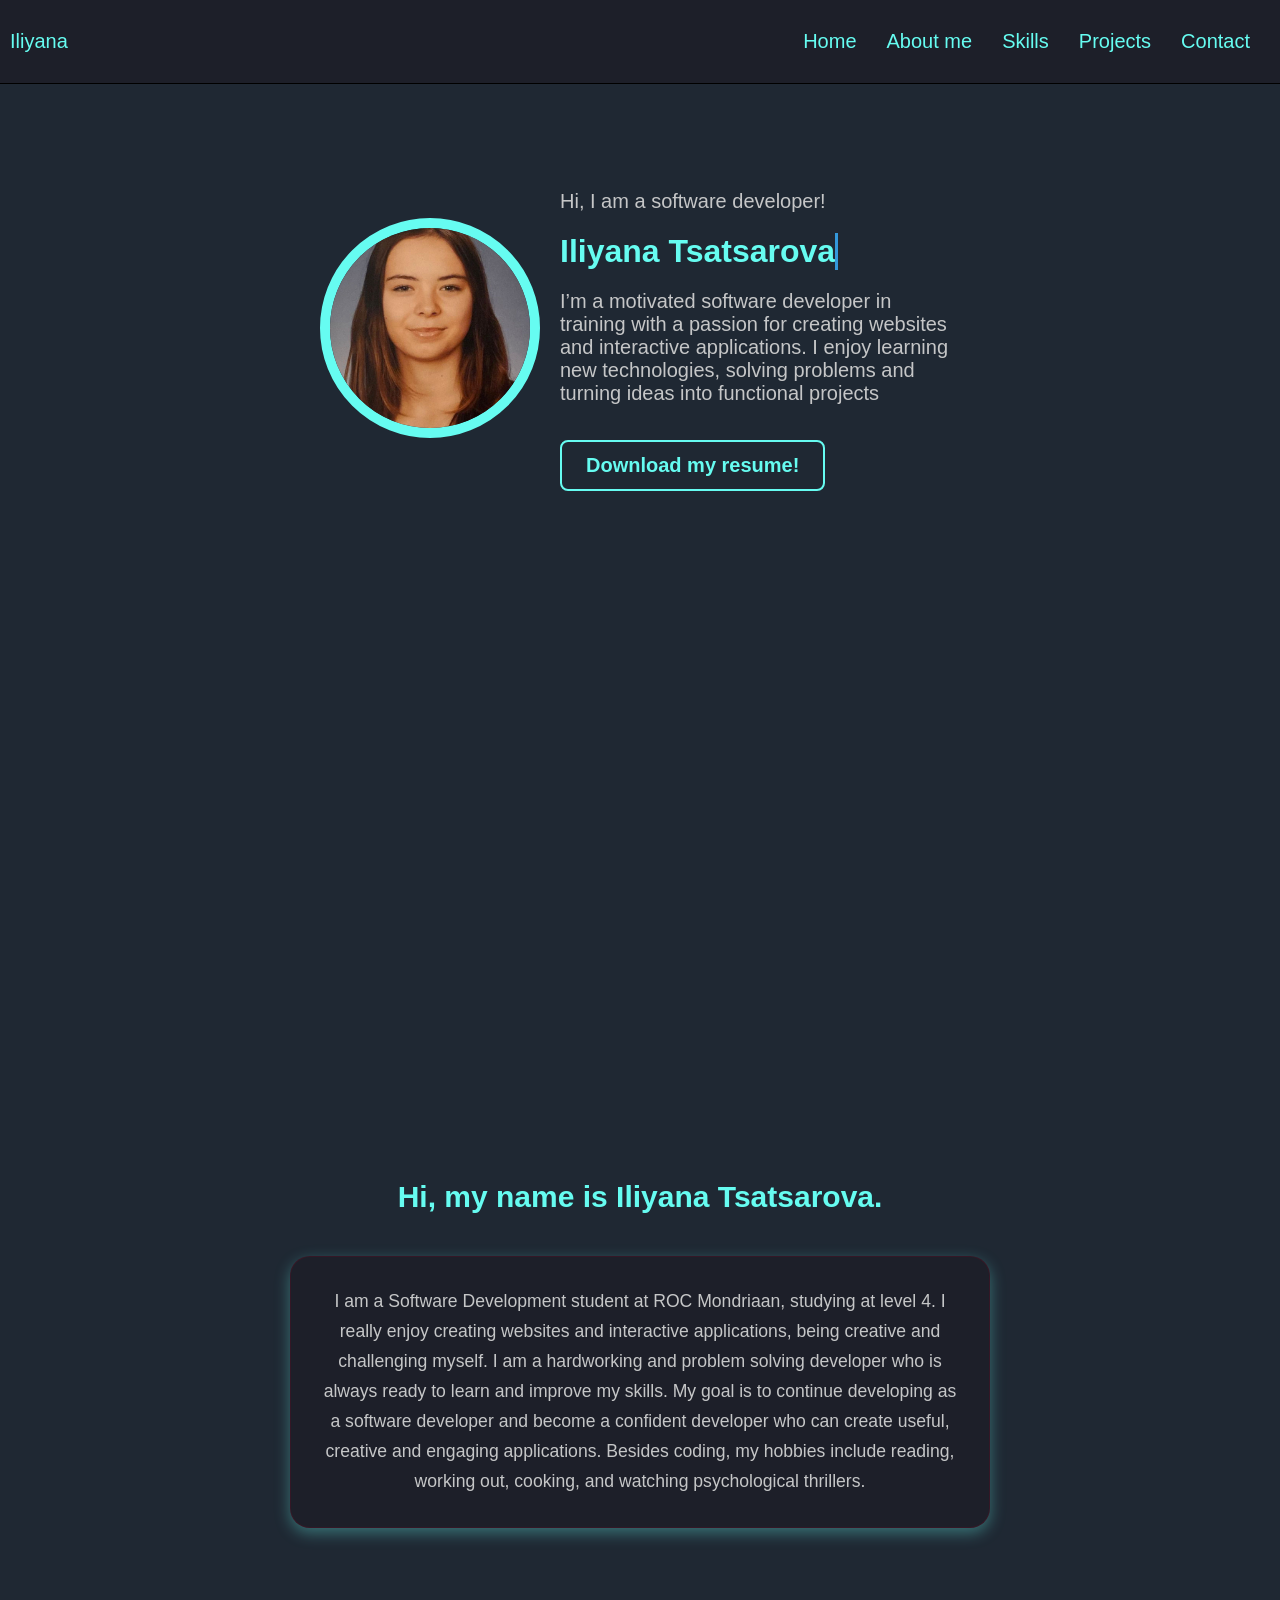
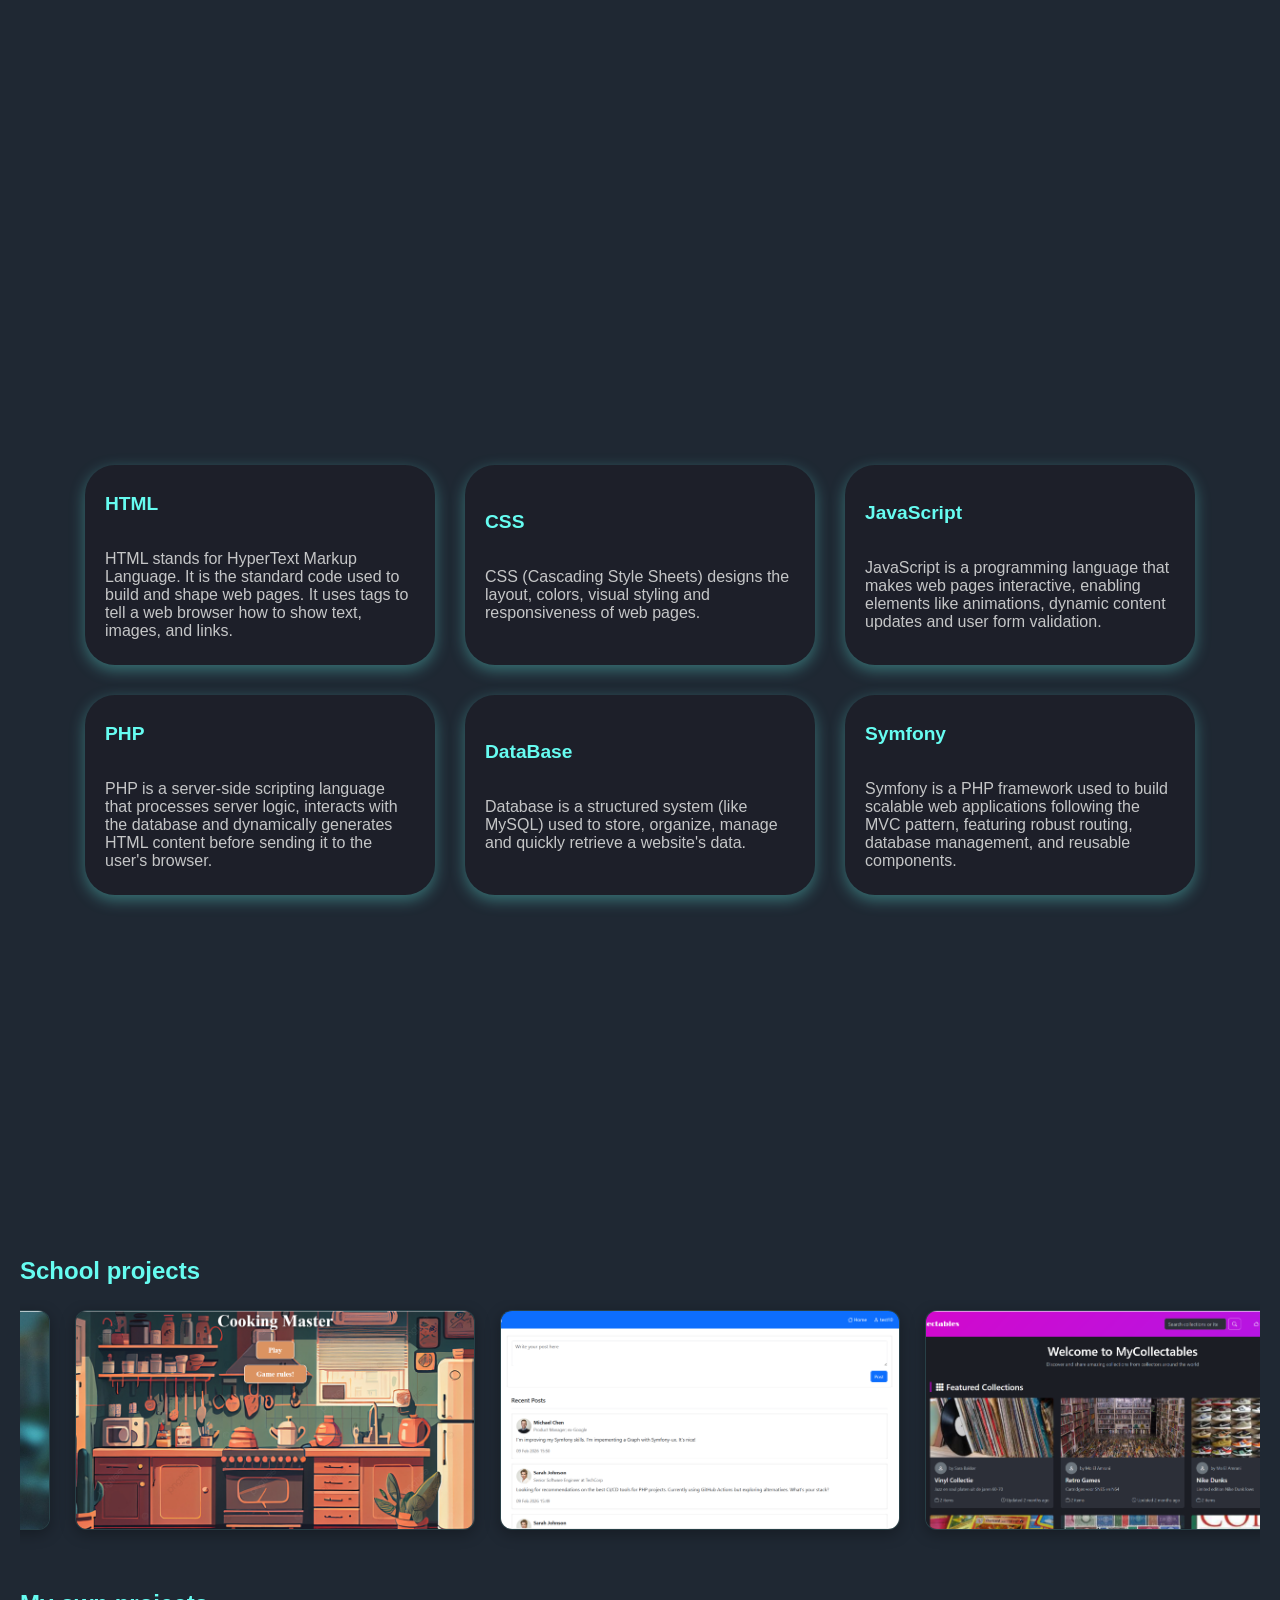
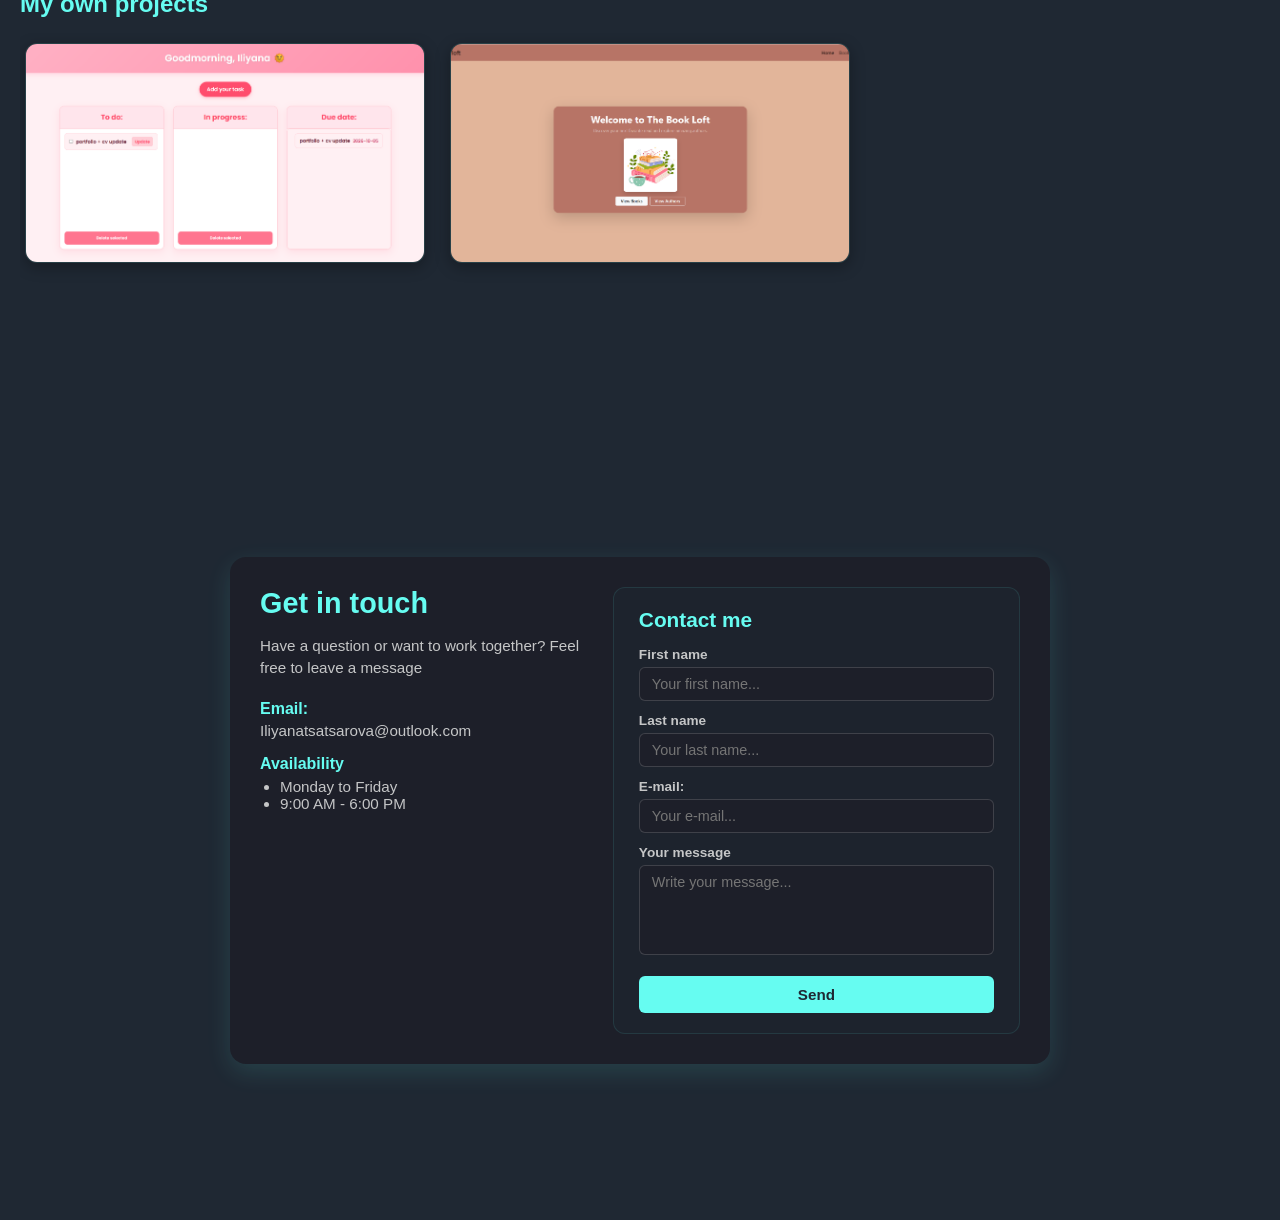
==== commit 56a528b9: "Added my new skill" ====
--- a/index.html
+++ b/index.html
@@ -103,45 +103,65 @@
             organize, manage and quickly retrieve a website's data.
           </p>
         </div>
-      </div>
-    </section>
-
-   <section id="projects" class="projects">
+        <div class="skill">
+          <p class="skill-title">Symfony</p>
+          <p class="skill-description">
+            Symfony is a PHP framework used to build scalable web applications
+            following the MVC pattern, featuring robust routing, database
+            management, and reusable components.
+          </p>
+        </div>
+      </div>
+    </section>
+
+    <section id="projects" class="projects">
       <div class="project-group">
         <div class="section-title">School projects</div>
         <div class="school-projects" id="schoolProjectsScroll">
           <div class="project">
-            <a href="https://github.com/Nicolle-Valovicova/p01-project" target="_blank">
-              <img src="img/Schermafbeelding 2026-08-19 220558.png" alt="School Project 1" />
-              <div class="project-overlay">
-                <span>Go to Github &rarr;</span>
-              </div>
-            </a>
-          </div>
-
-          <div class="project">
-            <a href="https://github.com/Nicolle-Valovicova/Project-p2-Game" target="_blank">
-              <img src="img/Schermafbeelding 2026-08-19 220109.png" alt="School Project 2" />
-              <div class="project-overlay">
-                <span>Go to Github &rarr;</span>
-              </div>
-            </a>
-          </div>
-
-          <div class="project">
-            <a href="https://github.com/ROCMondriaanTIN/sd25-p03-proj-mon-in-jessika-iliyana" target="_blank">
-              <img src="img/Schermafbeelding 2026-08-19 220008.png" alt="School Project 3" />
-              <div class="project-overlay">
-                <span>Go to Github &rarr;</span>
-              </div>
-            </a>
-          </div>
-
-          <div class="project">
-            <a href="https://github.com/ROCMondriaanTIN/sd25-project-p04-collectables-jessika-iliyana-1" target="_blank">
-              <img src="img/Schermafbeelding 2026-08-19 220751.png" alt="School Project 4" />
-              <div class="project-overlay">
-                <span>Go to Github &rarr;</span>
+            <a href="projects/project1.html" target="_blank">
+              <img
+                src="img/Schermafbeelding 2026-08-19 220558.png"
+                alt="School Project 1"
+              />
+              <div class="project-overlay">
+                <span>Go to project &rarr;</span>
+              </div>
+            </a>
+          </div>
+
+          <div class="project">
+            <a href="projects/project2.html" target="_blank">
+              <img
+                src="img/Schermafbeelding 2026-08-19 220109.png"
+                alt="School Project 2"
+              />
+              <div class="project-overlay">
+                <span>Go to project &rarr;</span>
+              </div>
+            </a>
+          </div>
+
+          <div class="project">
+            <a href="projects/project3.html" target="_blank">
+              <img
+                src="img/Schermafbeelding 2026-08-19 220008.png"
+                alt="School Project 3"
+              />
+              <div class="project-overlay">
+                <span>Go to project &rarr;</span>
+              </div>
+            </a>
+          </div>
+
+          <div class="project">
+            <a href="projects/project4.html" target="_blank">
+              <img
+                src="img/Schermafbeelding 2026-08-19 220751.png"
+                alt="School Project 4"
+              />
+              <div class="project-overlay">
+                <span>Go to project &rarr;</span>
               </div>
             </a>
           </div>
@@ -152,19 +172,25 @@
         <div class="section-title">My own projects</div>
         <div class="home-projects" id="homeProjectsScroll">
           <div class="project">
-            <a href="https://github.com/IliyanaTsatsarova22/study_planner" target="_blank">
-              <img src="img/Schermafbeelding 2026-10-12 115418.png" alt="Study planner" />
-              <div class="project-overlay">
-                <span>Go to Github &rarr;</span>
-              </div>
-            </a>
-          </div>
-
-          <div class="project">
-            <a href="https://github.com/IliyanaTsatsarova22/symfony-bookManagement-crud" target="_blank">
-              <img src="img/Schermafbeelding 2026-10-21 183036.png" alt="Book collection" />
-              <div class="project-overlay">
-                <span>Go to Github &rarr;</span>
+            <a href="projects/project1-own.html" target="_blank">
+              <img
+                src="img/Schermafbeelding 2026-10-12 115418.png"
+                alt="Study planner"
+              />
+              <div class="project-overlay">
+                <span>Go to project &rarr;</span>
+              </div>
+            </a>
+          </div>
+
+          <div class="project">
+            <a href="projects/project2-own.html" target="_blank">
+              <img
+                src="img/Schermafbeelding 2026-10-21 183036.png"
+                alt="Book collection"
+              />
+              <div class="project-overlay">
+                <span>Go to project &rarr;</span>
               </div>
             </a>
           </div>
@@ -173,60 +199,87 @@
     </section>
 
     <section id="contact" class="contact-container">
-      <div class="contact-card"> 
-      <div class="contact-info">
-        <h2>Get in touch</h2>
-        <p class="subtitle">
-          Have a question or want to work together? Feel free to leave a message
-        </p>
-
-        <div class="info-group">
-          <span class="info-label">Email:</span>
-          <a href="mailto:Iliyanatsatsarova@outlook.com" class="info-value">Iliyanatsatsarova@outlook.com</a>
-
-          <span class="info-label">Availability</span>
-          <ul class="availability-list">
-            <li>Monday to Friday</li>
-            <li>9:00 AM - 6:00 PM</li>
-          </ul>
-
-        </div>
-      </div>
-
-      <div class="contact-form-wrapper">
-        <form class="contact-form" method="POST" action="https://formsubmit.co/iliyanatsatsarova@outlook.com">
-          <h2>Contact me</h2>
-
-          <div class="form-row">
-            <div class="form-group">
-              <label for="fname">First name</label>
-              <input type="text" id="fname" name="firstname" placeholder="Your first name..." required />
+      <div class="contact-card">
+        <div class="contact-info">
+          <h2>Get in touch</h2>
+          <p class="subtitle">
+            Have a question or want to work together? Feel free to leave a
+            message
+          </p>
+
+          <div class="info-group">
+            <span class="info-label">Email:</span>
+            <a href="mailto:Iliyanatsatsarova@outlook.com" class="info-value"
+              >Iliyanatsatsarova@outlook.com</a
+            >
+
+            <span class="info-label">Availability</span>
+            <ul class="availability-list">
+              <li>Monday to Friday</li>
+              <li>9:00 AM - 6:00 PM</li>
+            </ul>
+          </div>
+        </div>
+
+        <div class="contact-form-wrapper">
+          <form
+            class="contact-form"
+            method="POST"
+            action="https://formsubmit.co/iliyanatsatsarova@outlook.com"
+          >
+            <h2>Contact me</h2>
+
+            <div class="form-row">
+              <div class="form-group">
+                <label for="fname">First name</label>
+                <input
+                  type="text"
+                  id="fname"
+                  name="firstname"
+                  placeholder="Your first name..."
+                  required
+                />
+              </div>
+
+              <div class="form-group">
+                <label for="lname">Last name</label>
+                <input
+                  type="text"
+                  id="lname"
+                  name="lastname"
+                  placeholder="Your last name..."
+                  required
+                />
+              </div>
+
+              <div class="form-group">
+                <label for="email">E-mail:</label>
+                <input
+                  type="email"
+                  id="email"
+                  name="email"
+                  placeholder="Your e-mail..."
+                  required
+                />
+              </div>
+
+              <div class="form-group">
+                <label for="message">Your message</label>
+                <textarea
+                  id="message"
+                  name="message"
+                  rows="5"
+                  placeholder="Write your message..."
+                  required
+                ></textarea>
+              </div>
             </div>
 
-            <div class="form-group">
-              <label for="lname">Last name</label>
-              <input type="text" id="lname" name="lastname" placeholder="Your last name..." required />
-            </div>
-
-            <div class="form-group">
-              <label for="email">E-mail:</label>
-              <input type="email" id="email" name="email" placeholder="Your e-mail..." required />
-            </div>
-
-            <div class="form-group">
-              <label for="message">Your message</label>
-              <textarea id="message" name="message" rows="5" placeholder="Write your message..." required ></textarea>
-            </div>
-
-          </div>
-
-          <button type="submit" class="submit-btn">Send</button>
-          <input type="hidden" name="_captcha" value="false">
-
-        </form>
-        
-      </div>
-      </div> 
+            <button type="submit" class="submit-btn">Send</button>
+            <input type="hidden" name="_captcha" value="false" />
+          </form>
+        </div>
+      </div>
     </section>
     <div id="toast" class="toast">Message sent successfully!</div>
     <script src="script.js"></script>
--- a/style.css
+++ b/style.css
@@ -1,76 +1,73 @@
 * {
-    box-sizing: border-box;
-    font-family:'Franklin Gothic Medium', 'Arial Narrow', Arial, sans-serif;
+  box-sizing: border-box;
+  font-family: "Franklin Gothic Medium", "Arial Narrow", Arial, sans-serif;
 }
 
 body {
-    margin: 0;
-    padding: 0;
-    background-color: #1F2833;
+  margin: 0;
+  padding: 0;
+  background-color: #1f2833;
 }
 
 html {
   scroll-behavior: smooth;
 }
 
-::selection{
-    background: #45A29E;
+::selection {
+  background: #45a29e;
 }
 
 /* HOME */
 
-header{
+header {
   position: fixed;
   top: 0;
   width: 100%;
   z-index: 1;
   background-color: #1d1f29;
   border-bottom: 1px solid rgb(0, 0, 0);
- 
-}
-.nav{
-    display: flex;
-    flex-direction: row;
-    justify-content: space-between;
-    color: #66FCF1;
-    align-items: center;
-    padding: 10px;
-    font-size: 20px;
-}
-
-.nav-links{
-    display: flex;
-    flex-direction: row;
-    gap: 30px;
-    margin-right: 20px;
-    list-style: none;
+}
+.nav {
+  display: flex;
+  flex-direction: row;
+  justify-content: space-between;
+  color: #66fcf1;
+  align-items: center;
+  padding: 10px;
+  font-size: 20px;
+}
+
+.nav-links {
+  display: flex;
+  flex-direction: row;
+  gap: 30px;
+  margin-right: 20px;
+  list-style: none;
 }
 
 a {
-    text-decoration: none;
-    color: #66FCF1;
-
+  text-decoration: none;
+  color: #66fcf1;
 }
 
 .nav-links a {
-    transition: color 0.3s ease;
+  transition: color 0.3s ease;
 }
 
 .nav-links a:hover {
-    color: #ffffff;
-    border-bottom: 2px solid #66FCF1;
-    padding-bottom: 4px;
-}
-
-.home-content{
-    height: 500px;
-    display: flex;
-    flex-direction: row;
-    justify-content: center;
-    align-items: center;
-    gap: 20px;
-    color: #C5C6C7 ;
-
+  color: #ffffff;
+  border-bottom: 2px solid #66fcf1;
+  padding-bottom: 4px;
+}
+
+.home-content {
+  height: 500px;
+  display: flex;
+  flex-direction: row;
+  justify-content: center;
+  align-items: center;
+  gap: 20px;
+  color: #c5c6c7;
 }
 
 .profilepicture img {
@@ -78,63 +75,62 @@
   height: 220px;
   border-radius: 50%;
   object-fit: cover;
-  border: 10px solid #66FCF1;
+  border: 10px solid #66fcf1;
   position: relative;
   animation-name: imgswipe;
   animation-duration: 2s;
 }
 
-@keyframes imgswipe{
-    0%{
-       left:  -700px;
-    }
-    100%{
-        left: 0px;
-    }
-
+@keyframes imgswipe {
+  0% {
+    left: -700px;
+  }
+  100% {
+    left: 0px;
+  }
 }
 
 .home {
-    min-height: 100vh;
-    padding-top: 80px;
-    box-sizing: border-box;
-}
-
-.introduction-text{
-    font-size: 20px;
-    animation-name: intro-text;
-    animation-duration: 1s;
-    position: relative;
-}
-
-@keyframes intro-text{
-    0% {
-        top: -600px;
-    }
-    100% {
-        top: 0px;
-    }
+  min-height: 100vh;
+  padding-top: 80px;
+  box-sizing: border-box;
+}
+
+.introduction-text {
+  font-size: 20px;
+  animation-name: intro-text;
+  animation-duration: 1s;
+  position: relative;
+}
+
+@keyframes intro-text {
+  0% {
+    top: -600px;
+  }
+  100% {
+    top: 0px;
+  }
 }
 
 .introduction-text a[download] {
-    display: inline-block;
-    margin-top: 15px;
-    padding: 12px 24px;
-    background-color: transparent;
-    color: #66FCF1;
-    border: 2px solid #66FCF1;
-    border-radius: 8px;
-    font-weight: bold;
-    transition: all 0.3s ease;
+  display: inline-block;
+  margin-top: 15px;
+  padding: 12px 24px;
+  background-color: transparent;
+  color: #66fcf1;
+  border: 2px solid #66fcf1;
+  border-radius: 8px;
+  font-weight: bold;
+  transition: all 0.3s ease;
 }
 
 .introduction-text a[download]:hover {
-    background-color: #66FCF1;
-    color: #1d1f29;
-    box-shadow: 0 0 15px rgba(102, 252, 241, 0.4);
-}
-.home-description{
-    width: 400px;
+  background-color: #66fcf1;
+  color: #1d1f29;
+  box-shadow: 0 0 15px rgba(102, 252, 241, 0.4);
+}
+.home-description {
+  width: 400px;
 }
 
 .typing-container {
@@ -145,549 +141,682 @@
 }
 
 .typing-text {
-  font-size: 32px; 
+  font-size: 32px;
   font-weight: bold;
   overflow: hidden;
   white-space: nowrap;
   border-right: 3px solid #3498db;
-  animation: typing 3s steps(18) infinite, blink 0.5s step-end infinite alternate;
+  animation:
+    typing 3s steps(18) infinite,
+    blink 0.5s step-end infinite alternate;
   margin: 0;
+  color: #66fcf1;
+}
+
+@keyframes typing {
+  0% {
+    width: 0;
+  }
+  50% {
+    width: 100%;
+  }
+  100% {
+    width: 0;
+  }
+}
+
+@keyframes blink {
+  50% {
+    border-color: transparent;
+  }
+}
+
+.aboutme,
+.skills,
+.projects,
+.contact-container {
+  min-height: 100vh;
+  background-color: #1f2833;
+}
+
+/* ABOUT ME */
+
+.aboutme {
+  display: flex;
+  flex-direction: column;
+  justify-content: center;
+  align-items: center;
+  padding: 80px;
+}
+
+.aboutme h2 {
+  color: #66fcf1;
+  font-size: 30px;
+}
+
+.about-text {
+  width: min(700px, 90%);
+  padding: 30px;
+  background-color: #1d1f29;
+  border: 1px solid rgba(123, 1, 30, 0.25);
+  border-radius: 20px;
+  box-shadow: rgba(102, 252, 241, 0.35) 0px 5px 15px;
+  color: #c5c6c7;
+  font-size: 1.1rem;
+  line-height: 1.7;
+  text-align: center;
+}
+
+/* SKILLS  */
+
+.skills {
+  min-height: 100vh;
+  display: flex;
+  flex-direction: column;
+  justify-content: center;
+  align-items: center;
+  padding: 100px 20px 40px 20px; 
+  background-color: #1F2833;
+}
+
+.my-skills {
+  width: 100%;
+  max-width: 1200px;
+  display: flex;
+  flex-wrap: wrap;      
+  justify-content: center; 
+  gap: 30px;             
+}
+
+.skill {
+  height: 200px;
+  width: 350px;
+  transition: all 0.3s ease;
+  border-radius: 30px;
+  box-shadow: rgba(102, 252, 241, 0.35) 0px 5px 15px;
+  padding: 20px;
+  display: flex;
+  flex-direction: column;
+  justify-content: center;
+  align-items: flex-start;
+  background-color: #1d1f29;
+  color: #C5C6C7;
+}
+
+.skill-title {
+  font-weight: bold;
+  font-size: 1.2rem;
   color: #66FCF1;
 }
-    
-@keyframes typing {
-  0% { width: 0; }
-  50% { width: 100%; }
-  100% { width: 0; }
-}
-    
-@keyframes blink {
-  50% { border-color: transparent; }
-}
-
-
-.aboutme, .skills, .projects, .contact-container {
-    min-height: 100vh;
-    background-color: #1F2833;
-}
-
-/* ABOUT ME */
-
-.aboutme {
+
+.skill:hover {
+  transform: scale(1.05);
+  box-shadow: #45A29E 0px 20px 30px -10px;
+}
+
+.skill:hover {
+  transform: scale(1.1);
+  box-shadow: #45a29e 0px 20px 30px -10px;
+}
+
+/* PROJECTS */
+.projects {
+  min-height: 100vh;
+  display: flex;
+  flex-direction: column;
+  justify-content: center;
+  gap: 40px;
+  padding: 100px 20px 60px 20px;
+}
+
+.project-group {
+  display: flex;
+  flex-direction: column;
+  gap: 15px;
+  width: 100%;
+}
+
+.section-title {
+  color: #66fcf1;
+  font-weight: bold;
+  font-size: 1.5rem;
+}
+
+.school-projects,
+.home-projects {
+  display: flex;
+  flex-direction: row;
+  gap: 25px;
+  overflow-x: auto;
+  padding: 10px 5px 20px 5px;
+  scroll-behavior: smooth;
+  width: 100%;
+  flex-wrap: nowrap;
+  scrollbar-width: none;
+}
+
+.school-projects::-webkit-scrollbar,
+.home-projects::-webkit-scrollbar {
+  display: none;
+}
+
+.project {
+  width: 400px;
+  height: 220px;
+  display: flex;
+  justify-content: center;
+  align-items: center;
+  flex-shrink: 0;
+  border-radius: 12px;
+  position: relative;
+  overflow: hidden;
+  box-shadow: 0 4px 15px rgba(0, 0, 0, 0.3);
+  border: 1px solid rgba(102, 252, 241, 0.15);
+  background-color: #1d1f29;
+  transition: transform 0.3s ease;
+}
+
+.project:hover {
+  transform: translateY(-5px);
+}
+
+.project a {
+  display: block;
+  width: 100%;
+  height: 100%;
+}
+
+.project img {
+  width: 100%;
+  height: 100%;
+  object-fit: cover;
+  display: block;
+}
+
+.project-overlay {
+  position: absolute;
+  top: 0;
+  left: 0;
+  width: 100%;
+  height: 100%;
+  background: linear-gradient(
+    to top,
+    rgba(39, 97, 94, 0.9),
+    rgba(29, 31, 41, 0.4)
+  );
+  display: flex;
+  justify-content: center;
+  align-items: center;
+  opacity: 0;
+  transition: opacity 0.3s ease;
+}
+
+.project-overlay span {
+  color: #ffffff;
+  font-weight: bold;
+  font-size: 1.2rem;
+  background-color: rgba(31, 40, 51, 0.6);
+  padding: 10px 20px;
+  border-radius: 8px;
+  border: 1px solid #66fcf1;
+}
+
+.project:hover .project-overlay {
+  opacity: 1;
+}
+
+/* Projects pages */
+.project-detail-page {
+  min-height: 100vh;
+  background-color: #1f2833;
+  display: flex;
+  justify-content: center;
+  align-items: center;
+  padding: 100px 20px 40px 20px;
+  box-sizing: border-box;
+}
+
+.project-detail-card {
+  background-color: #1d1f29;
+  border: 1px solid rgba(102, 252, 241, 0.15);
+  border-radius: 20px;
+  box-shadow: rgba(102, 252, 241, 0.15) 0px 8px 24px;
+  padding: 35px;
+  max-width: 1000px;
+  width: 100%;
+  display: flex;
+  flex-direction: row;
+  gap: 35px;
+  align-items: center;
+}
+
+.project-left {
+  flex: 1;
+  width: 100%;
+}
+
+.video-container {
+  width: 100%;
+  border-radius: 12px;
+  overflow: hidden;
+  border: 1.5px solid rgba(102, 252, 241, 0.3);
+  background-color: #000;
+  box-shadow: 0 5px 15px rgba(0, 0, 0, 0.4);
+}
+
+.video-container video {
+  width: 100%;
+  height: auto;
+  display: block;
+}
+
+.project-right {
+  flex: 1;
+  display: flex;
+  flex-direction: column;
+  align-items: flex-start;
+  text-align: left;
+  color: #c5c6c7;
+}
+.project-features {
+  text-align: left;
+  list-style: none; /* Verwijdert standaard stippen */
+  padding: 0;
+  margin: 0 0 20px 0;
+}
+
+.project-features li {
+  font-size: 0.95rem;
+  color: #c5c6c7;
+  margin-bottom: 8px;
+}
+
+.project-features strong {
+  color: #66fcf1; /* Accentkleur */
+}
+.back-btn {
+  color: #66fcf1;
+  font-weight: bold;
+  text-decoration: none;
+  font-size: 0.95rem;
+  transition: transform 0.2s ease;
+  margin-bottom: 15px;
+}
+
+.back-btn:hover {
+  transform: translateX(-5px);
+}
+
+.project-right h1 {
+  color: #66fcf1;
+  font-size: 2.2rem;
+  margin: 0 0 15px 0;
+}
+
+.project-desc {
+  font-size: 1rem;
+  line-height: 1.6;
+  margin-bottom: 20px;
+  color: #c5c6c7;
+}
+
+.tech-tags {
+  display: flex;
+  gap: 10px;
+  flex-wrap: wrap;
+  margin-bottom: 25px;
+}
+
+.tag {
+  background-color: rgba(102, 252, 241, 0.1);
+  color: #66fcf1;
+  padding: 5px 12px;
+  border-radius: 15px;
+  font-size: 0.85rem;
+  border: 1px solid rgba(102, 252, 241, 0.3);
+}
+
+.btn-github {
+  display: inline-block;
+  background-color: #66fcf1;
+  color: #1f2833;
+  padding: 12px 22px;
+  border-radius: 8px;
+  font-weight: bold;
+  text-decoration: none;
+  transition: all 0.3s ease;
+}
+
+.btn-github:hover {
+  background-color: #45a29e;
+  color: #ffffff;
+  box-shadow: 0 0 15px rgba(102, 252, 241, 0.4);
+  transform: translateY(-2px);
+}
+
+/* CONTACT */
+.contact-container {
+  min-height: calc(100vh - 80px);
+  display: flex;
+  justify-content: center;
+  align-items: center;
+  padding: 40px 20px;
+  background-color: #1f2833;
+}
+
+.contact-card {
+  display: flex;
+  flex-direction: row;
+  gap: 30px;
+  background-color: #1d1f29;
+  padding: 30px;
+  color: #c5c6c7;
+  border-radius: 16px;
+  box-shadow: rgba(102, 252, 241, 0.12) 0px 8px 24px;
+  max-width: 820px;
+  width: 100%;
+}
+
+.contact-info {
+  flex: 1;
+}
+
+.contact-info h2 {
+  color: #66fcf1;
+  margin-top: 0;
+  margin-bottom: 12px;
+  font-size: 1.8rem;
+}
+
+.contact-info .subtitle {
+  line-height: 1.5;
+  margin-bottom: 20px;
+  font-size: 0.95rem;
+}
+
+.info-label {
+  display: block;
+  color: #66fcf1;
+  font-weight: bold;
+  margin-top: 15px;
+  margin-bottom: 4px;
+}
+
+.info-value {
+  color: #c5c6c7;
+  text-decoration: none;
+  font-size: 0.95rem;
+}
+
+.availability-list {
+  padding-left: 20px;
+  margin-top: 5px;
+  font-size: 0.95rem;
+}
+
+.contact-form-wrapper {
+  flex: 1.1;
+  background-color: rgba(31, 40, 51, 0.5);
+  padding: 20px 25px;
+  border-radius: 12px;
+  border: 1px solid rgba(102, 252, 241, 0.1);
+}
+
+.contact-form h2 {
+  color: #66fcf1;
+  margin-top: 0;
+  margin-bottom: 15px;
+  font-size: 1.3rem;
+}
+
+.form-group {
+  margin-bottom: 12px;
+}
+
+.form-group label {
+  display: block;
+  font-weight: bold;
+  margin-bottom: 5px;
+  color: #c5c6c7;
+  font-size: 0.85rem;
+}
+
+.contact-form input,
+.contact-form textarea {
+  width: 100%;
+  padding: 8px 12px;
+  border: 1.5px solid rgba(197, 198, 199, 0.2);
+  border-radius: 6px;
+  background-color: #1d1f29;
+  color: #ffffff;
+  font-size: 0.9rem;
+  transition: all 0.3s ease;
+  resize: none;
+}
+
+.contact-form textarea {
+  height: 90px;
+}
+
+.contact-form input:focus,
+.contact-form textarea:focus {
+  border-color: #66fcf1;
+  box-shadow: 0 0 8px rgba(102, 252, 241, 0.2);
+  outline: none;
+}
+
+.submit-btn {
+  width: 100%;
+  background-color: #66fcf1;
+  color: #1f2833;
+  font-weight: bold;
+  font-size: 0.95rem;
+  border: none;
+  padding: 10px;
+  border-radius: 6px;
+  cursor: pointer;
+  transition: all 0.3s ease;
+  margin-top: 5px;
+}
+
+.submit-btn:hover {
+  background-color: #45a29e;
+  color: #ffffff;
+  box-shadow: 0 4px 12px rgba(102, 252, 241, 0.25);
+}
+
+.toast {
+  visibility: hidden;
+  min-width: 250px;
+  background-color: #66fcf1;
+  color: #1d1f29;
+  text-align: center;
+  border-radius: 8px;
+  padding: 16px;
+  position: fixed;
+  z-index: 1000;
+  right: 30px;
+  bottom: 30px;
+  font-weight: bold;
+  box-shadow: 0px 4px 15px rgba(0, 0, 0, 0.4);
+  opacity: 0;
+  transition:
+    opacity 0.3s,
+    bottom 0.3s,
+    visibility 0.3s;
+}
+
+.toast.show {
+  visibility: visible;
+  opacity: 1;
+  bottom: 50px;
+}
+
+@media screen and (max-width: 900px) {
+  .home {
+    padding-top: 120px;
+    min-height: auto;
+    height: auto;
+  }
+
+  .home-content {
+    flex-direction: column;
+    text-align: center;
+    gap: 20px;
+    padding: 20px;
+  }
+
+  .profilepicture {
+    margin-bottom: 10px;
+  }
+
+  .introduction-text {
+    width: 100%;
+  }
+
+  .home-description {
+    margin: 0 auto;
+    max-width: 100%;
+    font-size: 0.95rem;
+  }
+
+  .typing-container {
+    justify-content: center;
+  }
+
+  .typing-text {
+    white-space: normal;
+    border-right: none;
+    animation: none;
+  }
+
+  .skills {
+    min-height: auto;
+    padding: 60px 20px;
+  }
+
+  .my-skills {
     display: flex;
     flex-direction: column;
+    gap: 20px;
+    width: 100%;
+  }
+
+  .skill {
+    width: 100%;
+    min-height: auto;
+    height: auto;
+  }
+
+  .contact-card {
+    flex-direction: column;
+    padding: 25px;
+  }
+}
+
+@media (max-width: 768px) {
+  .nav {
+    flex-direction: column;
+    padding: 10px;
+    gap: 8px;
+  }
+
+  .nav-links {
+    display: flex;
+    flex-wrap: wrap;
     justify-content: center;
-    align-items: center;
-    padding: 80px;
-}
-
-.aboutme h2{
-    color: #66FCF1;
-    font-size: 30px;
-}
-
-.about-text {
-    width: min(700px, 90%);
-    padding: 30px;
-    background-color: #1d1f29;
-    border: 1px solid rgba(123, 1, 30, 0.25);
-    border-radius: 20px;
-    box-shadow: rgba(102, 252, 241, 0.35) 0px 5px 15px;
-    color: #C5C6C7;
-    font-size: 1.1rem;
-    line-height: 1.7;
+    gap: 10px;
+    margin-right: 0;
+    font-size: 14px;
+    padding: 0;
+  }
+
+  .home {
+    min-height: auto;
+    padding-top: 100px;
+    padding-bottom: 40px;
+  }
+
+  .home-content {
+    flex-direction: column;
     text-align: center;
-}
-
-/* SKILLS  */
-
-.skills {
-  display: flex;
-  flex-direction: row;
-  justify-content: center;
-  align-items: center;
-  margin-left: 70px;
-}
-
-.my-skills {
-  width: 100%;
-  display: grid;
-  grid-template-columns: 1fr 1fr 1fr ; 
-  gap: 50px;
-  
-}
-.skill {
-    height: 200px;
-    width: 350px;
-    transition:all 0.3s ease;
-    border-radius: 30px;
-    box-shadow: rgba(102, 252, 241, 0.35) 0px 5px 15px;
-    padding: 20px;
+    min-height: auto;
+    height: auto;
+    gap: 10px;
+    padding: 15px;
+  }
+
+  .profilepicture img {
+    width: 150px;
+    height: 150px;
+    left: 0;
+  }
+
+  .introduction-text {
+    font-size: 16px;
+    margin-top: 0;
+  }
+
+  .typing-text {
+    font-size: 1.5rem;
+    white-space: normal;
+    border-right: none;
+    animation: none;
+    margin-bottom: 5px;
+  }
+
+  .home-description {
+    margin: 0 auto 10px auto;
+    width: 100%;
+    max-width: 100%;
+    font-size: 0.85rem;
+    line-height: 1.3;
+  }
+
+  .aboutme {
+    padding: 150px 15px;
+    min-height: auto;
+    text-align: center;
+  }
+
+  .about-text {
+    max-width: 100%;
+    padding: 30px 15px;
+    box-sizing: border-box;
+    font-size: 0.95rem;
+    line-height: 1.6;
+    text-align: center;
+    word-break: normal;
+  }
+
+  .skills {
+    padding: 20px 15px;
     display: flex;
     flex-direction: column;
-    justify-content: center;
-    align-items: flex-start;
-    background-color: #1d1f29;
-    color: #C5C6C7;
-}
-
-.skill-title{
-   font-weight: bold;
-   font-size: 1.2rem;
-   color: #66FCF1;
-}
-
-.skill:hover{
-  transform: scale(1.1);
-  box-shadow: #45A29E 0px 20px 30px -10px;
-}
-
-/* PROJECTS */
-.projects {
-    min-height: 100vh;
+    margin: auto;
+  }
+
+  .my-skills {
     display: flex;
     flex-direction: column;
-    justify-content: center;
-    gap: 40px; 
-    padding: 100px 20px 60px 20px; 
-}
-
-.project-group {
-    display: flex;
+    width: 100%;
+    gap: 20px;
+    padding-top: 100px;
+  }
+
+  .skill {
+    width: 85%;
+    max-width: 350px;
+    margin: 0 auto;
+    height: auto;
+    min-height: auto;
+    box-sizing: border-box;
+  }
+
+  .contact-card {
     flex-direction: column;
-    gap: 15px;
-    width: 100%;
-}
-
-.section-title {
-    color: #66FCF1;
-    font-weight: bold;
-    font-size: 1.5rem;
-}
-
-.school-projects,
-.home-projects {
-    display: flex;
-    flex-direction: row;
-    gap: 25px;
-    overflow-x: auto; 
-    padding: 10px 5px 20px 5px; 
-    scroll-behavior: smooth;
-    width: 100%;
-    flex-wrap: nowrap; 
-    scrollbar-width: none; 
-}
-
-.school-projects::-webkit-scrollbar,
-.home-projects::-webkit-scrollbar {
-    display: none;
-}
-
-.project {
-    width: 400px;   
-    height: 220px; 
-    display: flex;
-    justify-content: center;
-    align-items: center;
-    flex-shrink: 0; 
-    border-radius: 12px; 
-    position: relative; 
-    overflow: hidden; 
-    box-shadow: 0 4px 15px rgba(0, 0, 0, 0.3);
-    border: 1px solid rgba(102, 252, 241, 0.15);
-    background-color: #1d1f29;
-    transition: transform 0.3s ease;
-}
-
-.project:hover {
-    transform: translateY(-5px);
-}
-
-.project a {
-    display: block;
-    width: 100%;
-    height: 100%;
-}
-
-.project img {
-    width: 100%;
-    height: 100%;
-    object-fit: cover;
-    display: block; 
-}
-
-.project-overlay {
-    position: absolute;
-    top: 0;
-    left: 0;
-    width: 100%;
-    height: 100%;
-    background: linear-gradient(to top, rgba(39, 97, 94, 0.9), rgba(29, 31, 41, 0.4));
-    display: flex;
-    justify-content: center;
-    align-items: center;
-    opacity: 0; 
-    transition: opacity 0.3s ease;
-}
-
-.project-overlay span {
-    color: #ffffff;
-    font-weight: bold;
-    font-size: 1.2rem;
-    background-color: rgba(31, 40, 51, 0.6);
-    padding: 10px 20px;
-    border-radius: 8px;
-    border: 1px solid #66FCF1;
-}
-
-.project:hover .project-overlay {
-    opacity: 1; 
-}
-
-
-
-/* CONTACT */
-.contact-container {
-    min-height: calc(100vh - 80px); 
-    display: flex;
-    justify-content: center;
-    align-items: center; 
-    padding: 40px 20px;
-    background-color: #1F2833;
-}
-
-.contact-card {
-    display: flex;
-    flex-direction: row;
-    gap: 30px;
-    background-color: #1d1f29;
-    padding: 30px;
-    color: #C5C6C7;
-    border-radius: 16px;
-    box-shadow: rgba(102, 252, 241, 0.12) 0px 8px 24px;
-    max-width: 820px;
-    width: 100%;
-}
-
-.contact-info {
-    flex: 1;
-}
-
-.contact-info h2 {
-    color: #66FCF1;
-    margin-top: 0;
-    margin-bottom: 12px;
-    font-size: 1.8rem;
-}
-
-.contact-info .subtitle {
-    line-height: 1.5;
-    margin-bottom: 20px;
-    font-size: 0.95rem;
-}
-
-.info-label {
-    display: block;
-    color: #66FCF1;
-    font-weight: bold;
-    margin-top: 15px;
-    margin-bottom: 4px;
-}
-
-.info-value {
-    color: #C5C6C7;
-    text-decoration: none;
-    font-size: 0.95rem;
-}
-
-.availability-list {
-    padding-left: 20px;
-    margin-top: 5px;
-    font-size: 0.95rem;
-}
-
-.contact-form-wrapper {
-    flex: 1.1;
-    background-color: rgba(31, 40, 51, 0.5);
-    padding: 20px 25px;
-    border-radius: 12px;
-    border: 1px solid rgba(102, 252, 241, 0.1);
-}
-
-.contact-form h2 {
-    color: #66FCF1;
-    margin-top: 0;
-    margin-bottom: 15px;
-    font-size: 1.3rem;
-}
-
-.form-group {
-    margin-bottom: 12px;
-}
-
-.form-group label {
-    display: block;
-    font-weight: bold;
-    margin-bottom: 5px;
-    color: #C5C6C7;
-    font-size: 0.85rem;
-}
-
-.contact-form input,
-.contact-form textarea {
-    width: 100%;
-    padding: 8px 12px; 
-    border: 1.5px solid rgba(197, 198, 199, 0.2);
-    border-radius: 6px;
-    background-color: #1d1f29;
-    color: #ffffff;
-    font-size: 0.9rem;
-    transition: all 0.3s ease;
-    resize: none;
-}
-
-.contact-form textarea {
-    rows: 3;
-    height: 90px; 
-}
-
-.contact-form input:focus,
-.contact-form textarea:focus {
-    border-color: #66FCF1;
-    box-shadow: 0 0 8px rgba(102, 252, 241, 0.2);
-    outline: none;
-}
-
-.submit-btn {
-    width: 100%;
-    background-color: #66FCF1;
-    color: #1f2833;
-    font-weight: bold;
-    font-size: 0.95rem;
-    border: none;
-    padding: 10px;
-    border-radius: 6px;
-    cursor: pointer;
-    transition: all 0.3s ease;
-    margin-top: 5px;
-}
-
-.submit-btn:hover {
-    background-color: #45A29E;
-    color: #ffffff;
-    box-shadow: 0 4px 12px rgba(102, 252, 241, 0.25);
-}
-
-
-
-/* ALERT */
-.toast {
-    visibility: hidden;
-    min-width: 250px;
-    background-color: #66FCF1;
-    color: #1d1f29;
-    text-align: center;
-    border-radius: 8px;
-    padding: 16px;
-    position: fixed;
-    z-index: 1000;
-    right: 30px;
-    bottom: 30px;
-    font-weight: bold;
-    box-shadow: 0px 4px 15px rgba(0, 0, 0, 0.4);
-    opacity: 0;
-    transition: opacity 0.3s, bottom 0.3s, visibility 0.3s;
-}
-
-.toast.show {
-    visibility: visible;
-    opacity: 1;
-    bottom: 50px;
-}
-
-
-
-
-
-
-
-
-
-
-
-
-
-
-
-
-
-
-
-
-
-
-
-
-
-
-
-
-
-
-
-
-
-
-
-
-
-
-
-
-
-
-
-
-
-
-
-
-
-
-
-
-
-
-
-
-
-
-
-
-
-
-/*
-.contact-container {
-    display: flex;
-    flex-direction: row; 
-    justify-content: center; 
-    align-items: center; 
-}
-
-.contact-info, .contact-form-wrapper {
-    background-color: #1d1f29;
-    flex: 1 1 0 ; 
-    max-width: 500px;
-    height: 400px;
-    padding: 30px;
-    color: #C5C6C7;
-    border-radius: 5px;
-    
-}
-
-.contact-form-wrapper {
-    height: 100%;
-    display: flex;
-}
-
-.contact-form {
-    background: #C5C6C7;
-    padding: 25px;
-    border-radius: 8px;
-    color: black;
-    width: 100%;
-    margin: 0;
-}
-
-
-.contact-form label {
-    display: block;
-    margin-bottom: 5px;
-    font-weight: 500;
-}
-
-.contact-form input, 
-.contact-form textarea {
-    width: 100%;
-    padding: 10px;
-    border: 1px solid #ccc;
-    border-radius: 4px;
-    box-sizing: border-box;
-}
-
-.contact-form input:focus, 
-.contact-form textarea:focus {
-    outline: none;
-    border-color: #0066cc;
-}
-
-.submit-btn {
-    width: 100%;
-    background-color: #0066cc;
-    color: white;
-    padding: 12px;
-    border: none;
-    border-radius: 4px;
-    cursor: pointer;
-    font-weight: bold;
-}
-
-.submit-btn:hover {
-    background-color: #0052a3;
-}
-
-/* .contact-form{
-    background-color: whitesmoke;
-    color: black;
-    height: 350px;
     padding: 20px;
-    border-radius: 10px;
-    box-shadow: rgba(102, 252, 241, 0.60) 0px 5px 15px;
-}
-
-.form-row{
-    display: flex;
-    flex-direction: column;
-    justify-content: center;
-    gap: 5px;
-}
-
-.form-row input,
-.form-row textarea {
-    width: 100%;
-    box-sizing: border-box; 
-    padding: 10px;
-    border: 1px solid #ccc;
-    border-radius: 4px;
-}
-
-.form-row textarea {
-    resize: none;
-} */
-/* 
-
-.info-group {
-    display: flex;
-    flex-direction: column;
-    gap: 12px;
-}
-
-.info-label {
-    font-weight: 600;
-    font-size: 1.1rem;
-    margin-top: 8px;
-}
-
-.info-value, 
-.contact-info a {
-    color: #0066cc;
-    text-decoration: none;
-    font-size: 0.95rem;
-    transition: color 0.2s ease;
-}
-
-.info-value:hover, 
-.contact-info a:hover {
-    color: #004080;
-    text-decoration: underline;
-} */+    gap: 20px;
+    margin-top: 60px;
+  }
+}
